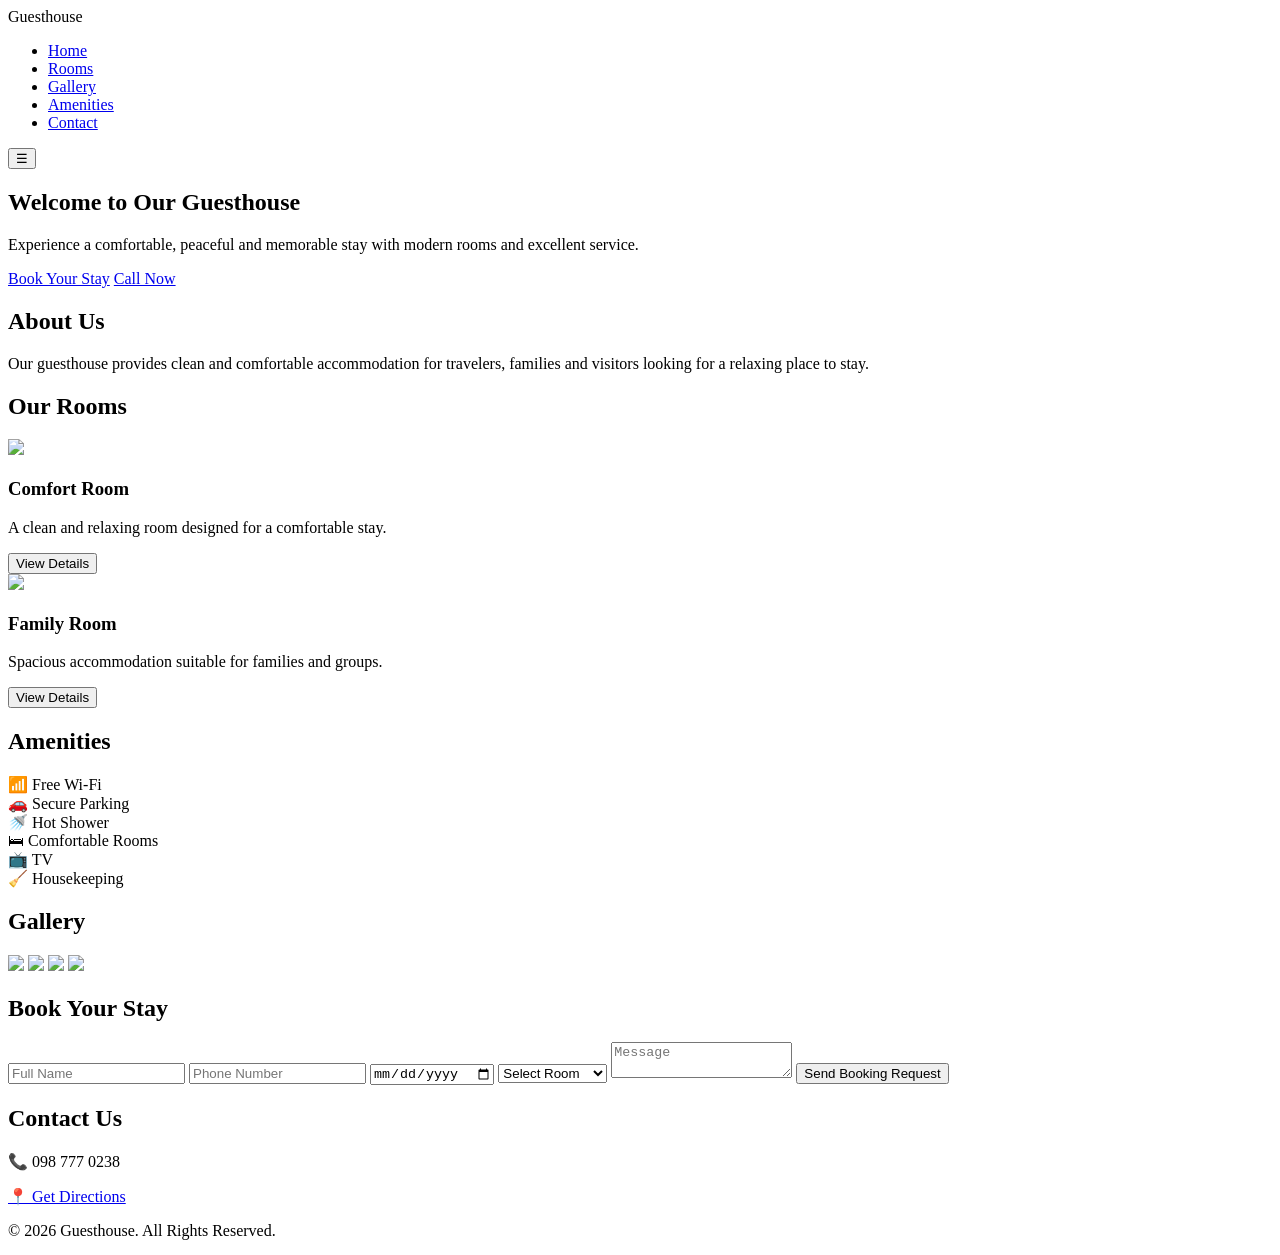
==== index.html @ 64e09731 "Create index.html" ====
<!DOCTYPE html>
<html lang="en">
<head>
    <meta charset="UTF-8">
    <meta name="viewport" content="width=device-width, initial-scale=1.0">
    <title>Guesthouse | Comfortable Stay</title>

    <link rel="stylesheet" href="style.css">

    <link href="https://fonts.googleapis.com/css2?family=Poppins:wght@300;400;500;600;700&display=swap" rel="stylesheet">
</head>

<body>

<header>
    <nav class="navbar">
        <div class="logo">
            Guesthouse
        </div>

        <ul class="nav-links">
            <li><a href="#home">Home</a></li>
            <li><a href="#rooms">Rooms</a></li>
            <li><a href="#gallery">Gallery</a></li>
            <li><a href="#amenities">Amenities</a></li>
            <li><a href="#contact">Contact</a></li>
        </ul>

        <button class="menu-btn">☰</button>
    </nav>
</header>


<section id="home" class="hero">

    <div class="hero-content">

        <h1>Welcome to Our Guesthouse</h1>

        <p>
            Experience a comfortable, peaceful and memorable stay with modern rooms and excellent service.
        </p>

        <div class="hero-buttons">
            <a href="#booking" class="btn">Book Your Stay</a>

            <a href="tel:0987770238" class="btn secondary">
                Call Now
            </a>
        </div>

    </div>

</section>



<section class="about">

<h2>About Us</h2>

<p>
Our guesthouse provides clean and comfortable accommodation for travelers,
families and visitors looking for a relaxing place to stay.
</p>

</section>



<section id="rooms">

<h2>Our Rooms</h2>

<div class="room-container">

<div class="room-card">

<img src="images/room1.jpg">

<h3>Comfort Room</h3>

<p>
A clean and relaxing room designed for a comfortable stay.
</p>

<button>View Details</button>

</div>



<div class="room-card">

<img src="images/room2.jpg">

<h3>Family Room</h3>

<p>
Spacious accommodation suitable for families and groups.
</p>

<button>View Details</button>

</div>


</div>

</section>




<section id="amenities">

<h2>Amenities</h2>

<div class="amenities-grid">

<div>📶 Free Wi-Fi</div>

<div>🚗 Secure Parking</div>

<div>🚿 Hot Shower</div>

<div>🛏 Comfortable Rooms</div>

<div>📺 TV</div>

<div>🧹 Housekeeping</div>

</div>

</section>





<section id="gallery">

<h2>Gallery</h2>

<div class="gallery">

<img src="images/gallery1.jpg">
<img src="images/gallery2.jpg">
<img src="images/gallery3.jpg">
<img src="images/gallery4.jpg">

</div>

</section>





<section id="booking">

<h2>Book Your Stay</h2>

<form id="bookingForm">

<input type="text" placeholder="Full Name" required>

<input type="tel" placeholder="Phone Number" required>

<input type="date" required>

<select>
<option>Select Room</option>
<option>Comfort Room</option>
<option>Family Room</option>
</select>

<textarea placeholder="Message"></textarea>

<button type="submit">
Send Booking Request
</button>

</form>

</section>





<section id="contact">

<h2>Contact Us</h2>

<p>
📞 098 777 0238
</p>

<a class="map-btn" 
href="https://maps.app.goo.gl/JQm8gd35nVKyfPHd8"
target="_blank">
📍 Get Directions
</a>


</section>




<footer>

<p>
© 2026 Guesthouse. All Rights Reserved.
</p>

</footer>



<script src="script.js"></script>

</body>
                  </html>
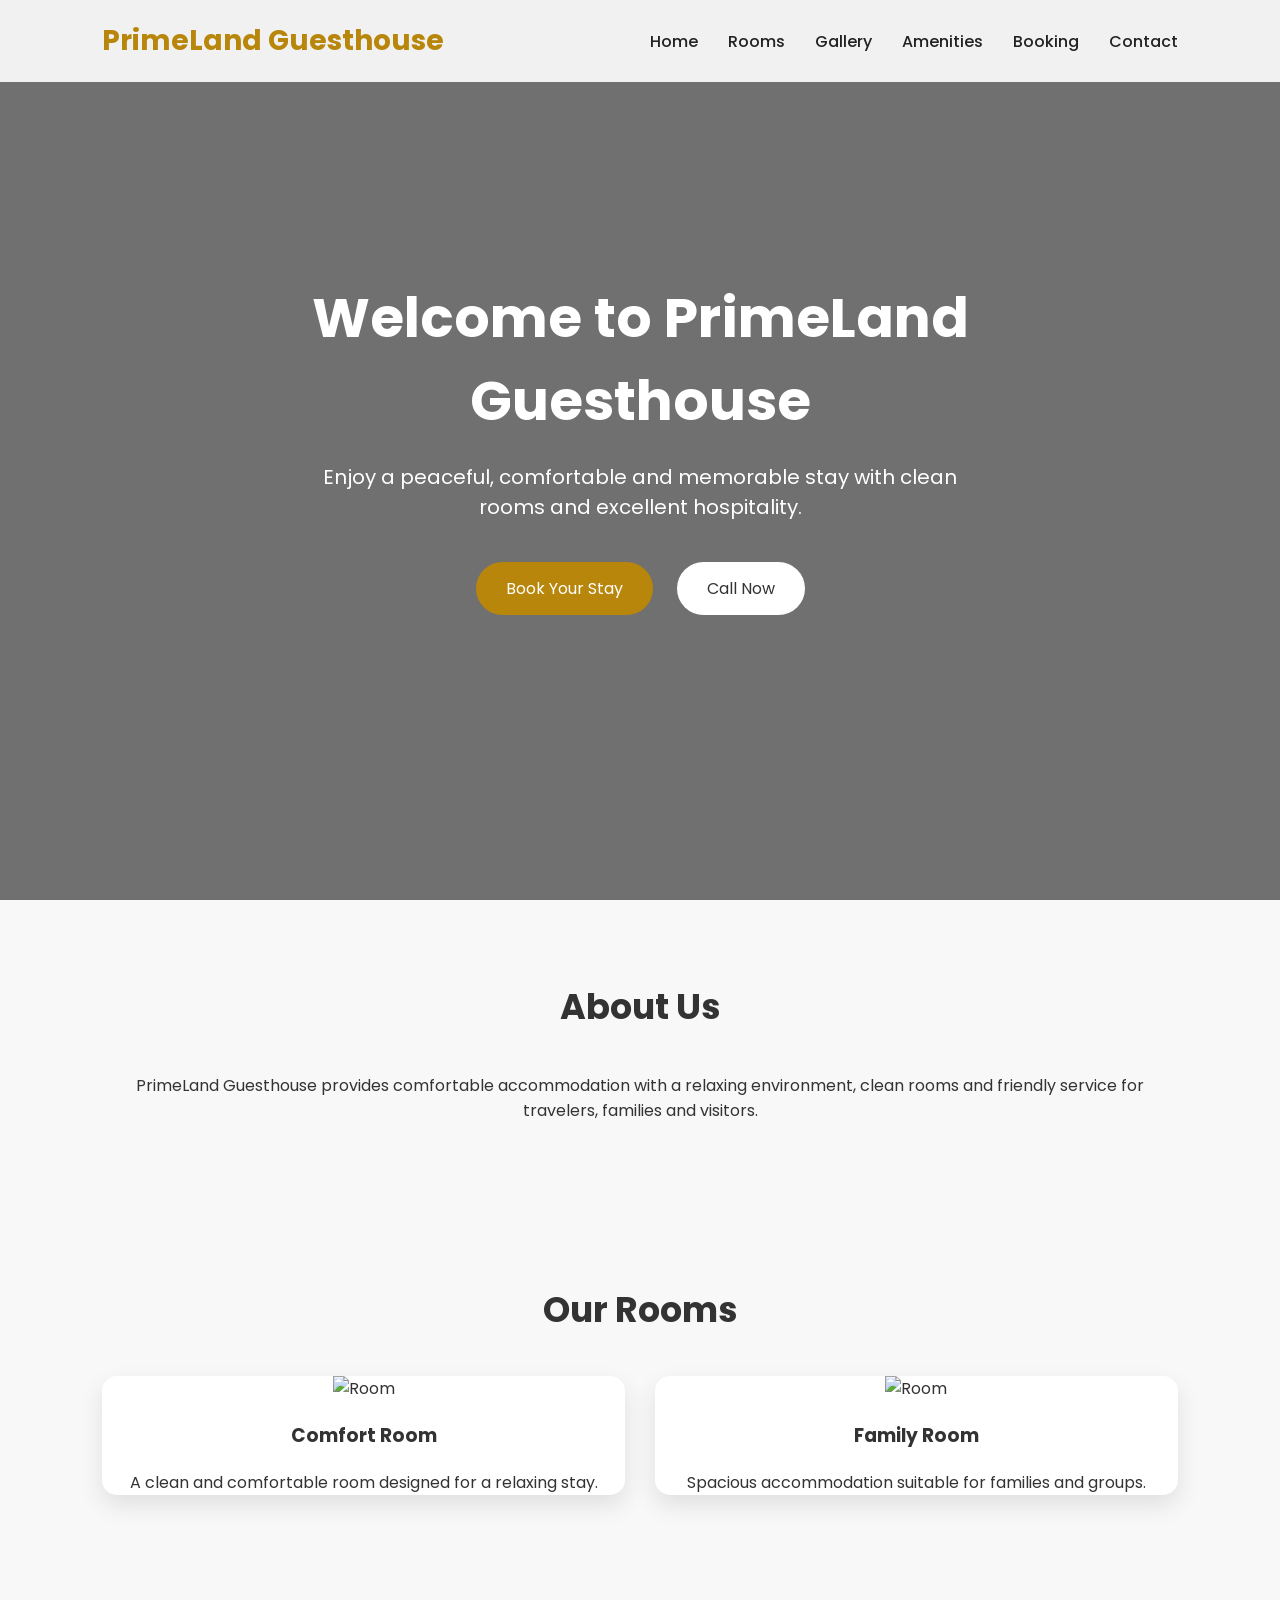
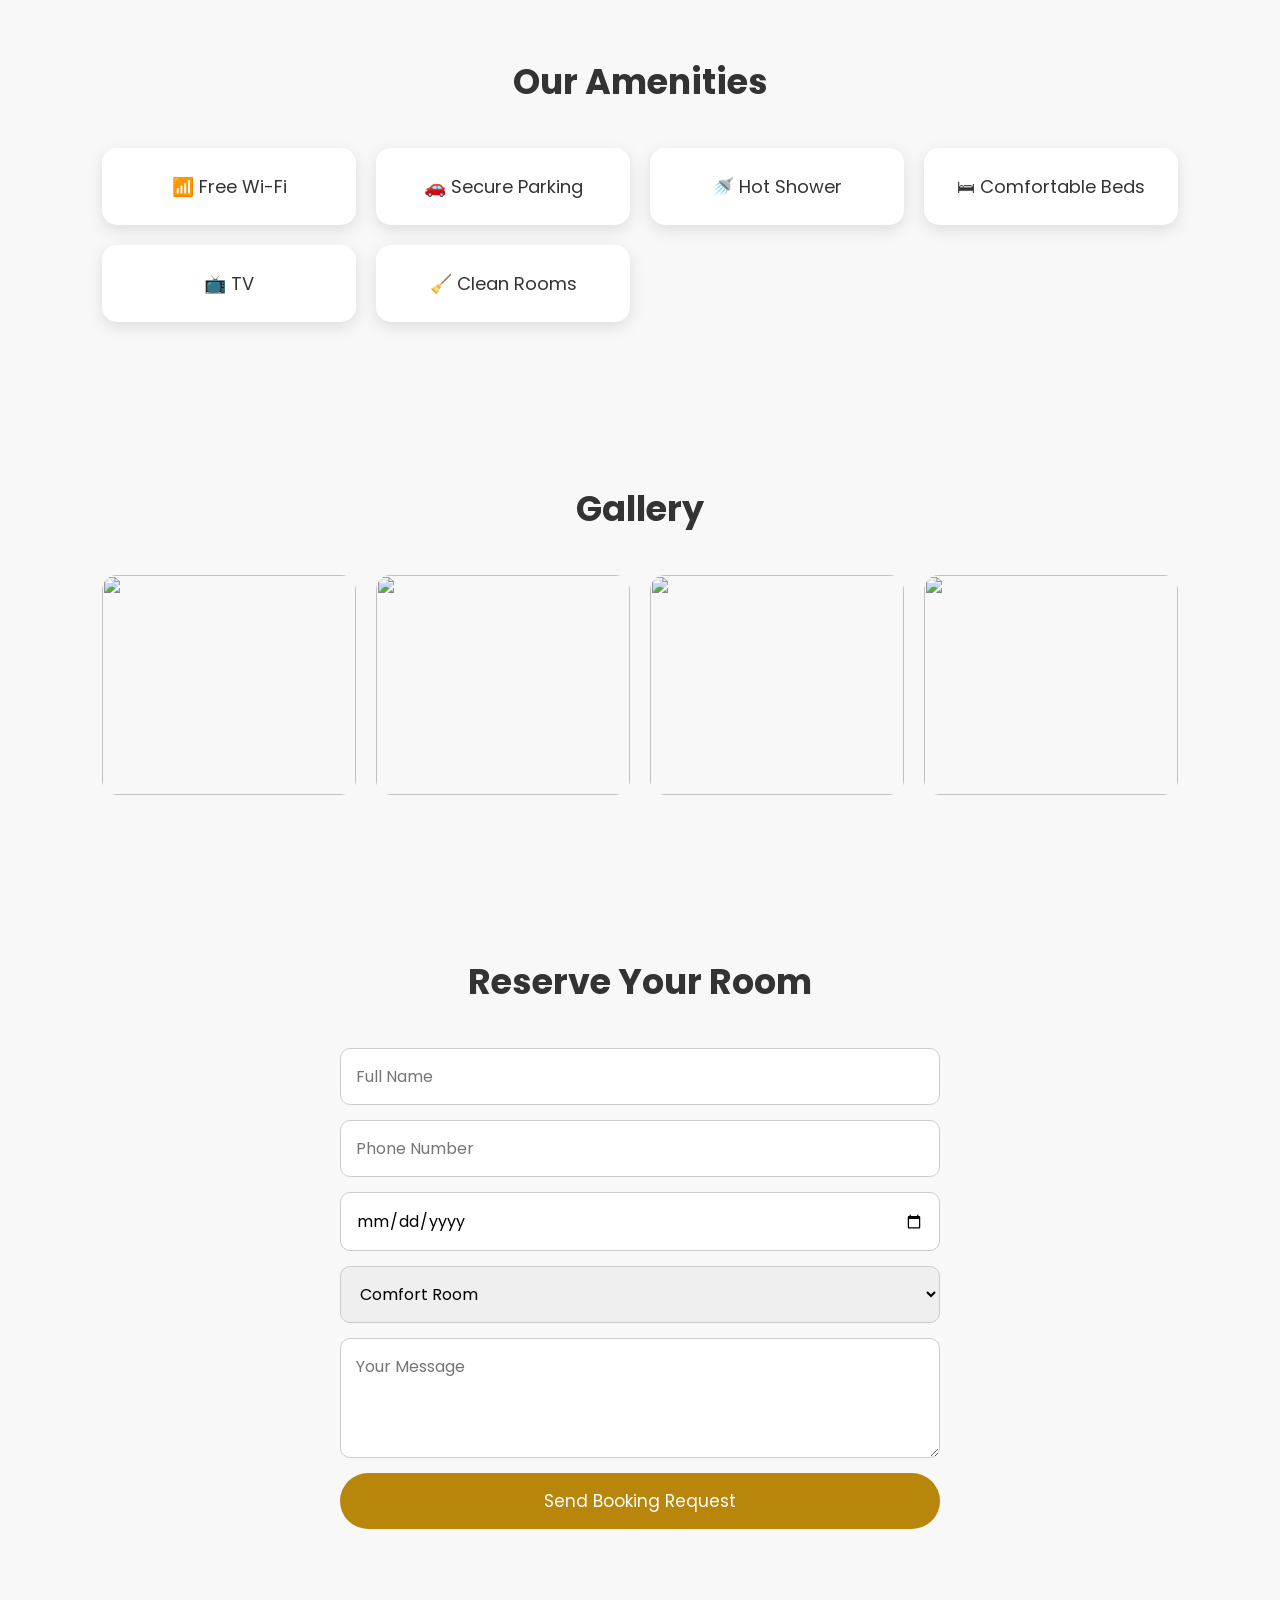
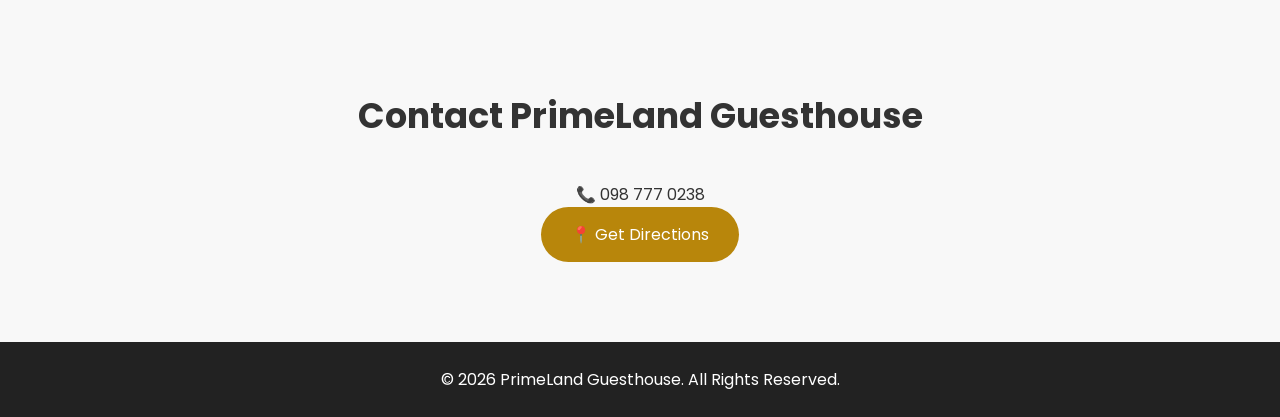
==== commit 94ee3684: "Update guesthouse branding and content in HTML" ====
--- a/index.html
+++ b/index.html
@@ -1,138 +1,232 @@
 <!DOCTYPE html>
 <html lang="en">
+
 <head>
-    <meta charset="UTF-8">
-    <meta name="viewport" content="width=device-width, initial-scale=1.0">
-    <title>Guesthouse | Comfortable Stay</title>
-
-    <link rel="stylesheet" href="style.css">
-
-    <link href="https://fonts.googleapis.com/css2?family=Poppins:wght@300;400;500;600;700&display=swap" rel="stylesheet">
+
+<meta charset="UTF-8">
+<meta name="viewport" content="width=device-width, initial-scale=1.0">
+
+<title>PrimeLand Guesthouse | Comfortable Stay</title>
+
+<link rel="stylesheet" href="style.css">
+
+<link href="https://fonts.googleapis.com/css2?family=Poppins:wght@300;400;500;600;700&display=swap" rel="stylesheet">
+
 </head>
 
+
 <body>
 
+
 <header>
-    <nav class="navbar">
-        <div class="logo">
-            Guesthouse
-        </div>
-
-        <ul class="nav-links">
-            <li><a href="#home">Home</a></li>
-            <li><a href="#rooms">Rooms</a></li>
-            <li><a href="#gallery">Gallery</a></li>
-            <li><a href="#amenities">Amenities</a></li>
-            <li><a href="#contact">Contact</a></li>
-        </ul>
-
-        <button class="menu-btn">☰</button>
-    </nav>
+
+<nav class="navbar">
+
+<div class="logo">
+PrimeLand Guesthouse
+</div>
+
+
+<ul class="nav-links">
+
+<li><a href="#home">Home</a></li>
+<li><a href="#rooms">Rooms</a></li>
+<li><a href="#gallery">Gallery</a></li>
+<li><a href="#amenities">Amenities</a></li>
+<li><a href="#booking">Booking</a></li>
+<li><a href="#contact">Contact</a></li>
+
+</ul>
+
+
+<button class="menu-btn">
+☰
+</button>
+
+
+</nav>
+
 </header>
 
 
+
+
 <section id="home" class="hero">
 
-    <div class="hero-content">
-
-        <h1>Welcome to Our Guesthouse</h1>
-
-        <p>
-            Experience a comfortable, peaceful and memorable stay with modern rooms and excellent service.
-        </p>
-
-        <div class="hero-buttons">
-            <a href="#booking" class="btn">Book Your Stay</a>
-
-            <a href="tel:0987770238" class="btn secondary">
-                Call Now
-            </a>
-        </div>
-
-    </div>
-
-</section>
+
+<div class="hero-content">
+
+
+<h1>
+Welcome to PrimeLand Guesthouse
+</h1>
+
+
+<p>
+Enjoy a peaceful, comfortable and memorable stay with clean rooms and excellent hospitality.
+</p>
+
+
+<div class="hero-buttons">
+
+<a href="#booking" class="btn">
+Book Your Stay
+</a>
+
+
+<a href="tel:0987770238" class="btn secondary">
+Call Now
+</a>
+
+
+</div>
+
+
+</div>
+
+
+</section>
+
+
 
 
 
 <section class="about">
 
-<h2>About Us</h2>
-
-<p>
-Our guesthouse provides clean and comfortable accommodation for travelers,
-families and visitors looking for a relaxing place to stay.
-</p>
-
-</section>
+
+<h2>
+About Us
+</h2>
+
+
+<p>
+PrimeLand Guesthouse provides comfortable accommodation with a relaxing environment,
+clean rooms and friendly service for travelers, families and visitors.
+</p>
+
+
+</section>
+
+
+
+
 
 
 
 <section id="rooms">
 
-<h2>Our Rooms</h2>
+
+<h2>
+Our Rooms
+</h2>
+
+
 
 <div class="room-container">
 
+
+
 <div class="room-card">
 
-<img src="images/room1.jpg">
-
-<h3>Comfort Room</h3>
-
-<p>
-A clean and relaxing room designed for a comfortable stay.
-</p>
-
-<button>View Details</button>
-
-</div>
+
+<img src="images/room1.jpg" alt="Room">
+
+
+<h3>
+Comfort Room
+</h3>
+
+
+<p>
+A clean and comfortable room designed for a relaxing stay.
+</p>
+
+
+</div>
+
+
 
 
 
 <div class="room-card">
 
-<img src="images/room2.jpg">
-
-<h3>Family Room</h3>
+
+<img src="images/room2.jpg" alt="Room">
+
+
+<h3>
+Family Room
+</h3>
+
 
 <p>
 Spacious accommodation suitable for families and groups.
 </p>
 
-<button>View Details</button>
-
-</div>
-
-
-</div>
-
-</section>
+
+</div>
+
+
+
+</div>
+
+
+</section>
+
+
+
 
 
 
 
 <section id="amenities">
 
-<h2>Amenities</h2>
+
+<h2>
+Our Amenities
+</h2>
+
+
 
 <div class="amenities-grid">
 
-<div>📶 Free Wi-Fi</div>
-
-<div>🚗 Secure Parking</div>
-
-<div>🚿 Hot Shower</div>
-
-<div>🛏 Comfortable Rooms</div>
-
-<div>📺 TV</div>
-
-<div>🧹 Housekeeping</div>
-
-</div>
-
-</section>
+
+<div>
+📶 Free Wi-Fi
+</div>
+
+
+<div>
+🚗 Secure Parking
+</div>
+
+
+<div>
+🚿 Hot Shower
+</div>
+
+
+<div>
+🛏 Comfortable Beds
+</div>
+
+
+<div>
+📺 TV
+</div>
+
+
+<div>
+🧹 Clean Rooms
+</div>
+
+
+</div>
+
+
+</section>
+
+
 
 
 
@@ -140,18 +234,30 @@
 
 <section id="gallery">
 
-<h2>Gallery</h2>
+
+<h2>
+Gallery
+</h2>
+
 
 <div class="gallery">
 
+
 <img src="images/gallery1.jpg">
+
 <img src="images/gallery2.jpg">
+
 <img src="images/gallery3.jpg">
+
 <img src="images/gallery4.jpg">
 
-</div>
-
-</section>
+
+</div>
+
+
+</section>
+
+
 
 
 
@@ -159,31 +265,56 @@
 
 <section id="booking">
 
-<h2>Book Your Stay</h2>
+
+<h2>
+Reserve Your Room
+</h2>
+
+
 
 <form id="bookingForm">
 
-<input type="text" placeholder="Full Name" required>
-
-<input type="tel" placeholder="Phone Number" required>
-
-<input type="date" required>
-
-<select>
-<option>Select Room</option>
-<option>Comfort Room</option>
-<option>Family Room</option>
+
+<input id="name" type="text" placeholder="Full Name" required>
+
+
+<input id="phone" type="tel" placeholder="Phone Number" required>
+
+
+<input id="date" type="date" required>
+
+
+
+<select id="room">
+
+<option>
+Comfort Room
+</option>
+
+<option>
+Family Room
+</option>
+
 </select>
 
-<textarea placeholder="Message"></textarea>
+
+
+<textarea id="message" placeholder="Your Message"></textarea>
+
+
 
 <button type="submit">
 Send Booking Request
 </button>
 
+
+
 </form>
 
-</section>
+
+</section>
+
+
 
 
 
@@ -191,35 +322,54 @@
 
 <section id="contact">
 
-<h2>Contact Us</h2>
+
+<h2>
+Contact PrimeLand Guesthouse
+</h2>
+
+
 
 <p>
 📞 098 777 0238
 </p>
 
-<a class="map-btn" 
+
+
+<a class="map-btn"
 href="https://maps.app.goo.gl/JQm8gd35nVKyfPHd8"
 target="_blank">
+
 📍 Get Directions
+
 </a>
 
 
-</section>
+
+</section>
+
+
+
 
 
 
 
 <footer>
 
-<p>
-© 2026 Guesthouse. All Rights Reserved.
-</p>
+
+<p>
+© 2026 PrimeLand Guesthouse. All Rights Reserved.
+</p>
+
 
 </footer>
 
 
 
-<script src="script.js"></script>
+
+
+<script type="module" src="script.js"></script>
+
 
 </body>
-                  </html>
+
+    </html>
--- a/style.css
+++ b/style.css
@@ -0,0 +1,482 @@
+*{
+    margin:0;
+    padding:0;
+    box-sizing:border-box;
+    font-family:'Poppins',sans-serif;
+}
+
+html{
+    scroll-behavior:smooth;
+}
+
+body{
+    background:#f8f8f8;
+    color:#333;
+}
+
+
+/* NAVBAR */
+
+header{
+    position:fixed;
+    width:100%;
+    top:0;
+    z-index:1000;
+}
+
+.navbar{
+    display:flex;
+    justify-content:space-between;
+    align-items:center;
+    padding:20px 8%;
+    background:rgba(255,255,255,0.9);
+    backdrop-filter:blur(10px);
+}
+
+.logo{
+    font-size:28px;
+    font-weight:700;
+    color:#b8860b;
+}
+
+
+.nav-links{
+    display:flex;
+    list-style:none;
+    gap:30px;
+}
+
+.nav-links a{
+    text-decoration:none;
+    color:#222;
+    font-weight:500;
+}
+
+
+.menu-btn{
+    display:none;
+    font-size:25px;
+    border:none;
+    background:none;
+}
+
+
+
+/* HERO */
+
+.hero{
+
+    height:100vh;
+
+    display:flex;
+    align-items:center;
+    justify-content:center;
+
+    text-align:center;
+
+    background:
+
+    linear-gradient(
+    rgba(0,0,0,.55),
+    rgba(0,0,0,.55)
+    ),
+
+    url("images/hero.jpg");
+
+    background-size:cover;
+    background-position:center;
+
+    animation:zoom 15s infinite alternate;
+
+}
+
+
+@keyframes zoom{
+
+    from{
+        background-size:100%;
+    }
+
+    to{
+        background-size:115%;
+    }
+
+}
+
+
+.hero-content{
+    color:white;
+    max-width:700px;
+}
+
+
+.hero h1{
+    font-size:55px;
+    margin-bottom:20px;
+}
+
+
+.hero p{
+    font-size:20px;
+}
+
+
+
+.hero-buttons{
+    margin-top:30px;
+}
+
+
+.btn{
+
+    display:inline-block;
+
+    padding:14px 30px;
+
+    margin:10px;
+
+    border-radius:30px;
+
+    background:#b8860b;
+
+    color:white;
+
+    text-decoration:none;
+
+    transition:.3s;
+
+}
+
+
+.btn:hover{
+
+    transform:translateY(-5px);
+
+}
+
+
+.secondary{
+
+    background:white;
+
+    color:#333;
+
+}
+
+
+
+
+
+section{
+
+    padding:80px 8%;
+
+    text-align:center;
+
+}
+
+
+section h2{
+
+    font-size:35px;
+
+    margin-bottom:40px;
+
+}
+
+
+
+
+/* ROOMS */
+
+
+.room-container{
+
+    display:grid;
+
+    grid-template-columns:repeat(auto-fit,minmax(280px,1fr));
+
+    gap:30px;
+
+}
+
+
+.room-card{
+
+    background:white;
+
+    border-radius:15px;
+
+    overflow:hidden;
+
+    box-shadow:0 10px 25px rgba(0,0,0,.1);
+
+    transition:.4s;
+
+}
+
+
+.room-card:hover{
+
+    transform:translateY(-10px);
+
+}
+
+
+.room-card img{
+
+    width:100%;
+
+    height:220px;
+
+    object-fit:cover;
+
+}
+
+
+.room-card h3{
+
+    margin:20px;
+
+}
+
+
+.room-card p{
+
+    padding:0 20px;
+
+}
+
+
+.room-card button{
+
+    margin:20px;
+
+    padding:10px 25px;
+
+    border:none;
+
+    background:#b8860b;
+
+    color:white;
+
+    border-radius:20px;
+
+}
+
+
+
+
+/* AMENITIES */
+
+
+.amenities-grid{
+
+    display:grid;
+
+    grid-template-columns:repeat(auto-fit,minmax(200px,1fr));
+
+    gap:20px;
+
+}
+
+
+.amenities-grid div{
+
+    background:white;
+
+    padding:25px;
+
+    border-radius:15px;
+
+    box-shadow:0 5px 15px #ddd;
+
+    font-size:18px;
+
+}
+
+
+
+
+/* GALLERY */
+
+
+.gallery{
+
+    display:grid;
+
+    grid-template-columns:repeat(auto-fit,minmax(220px,1fr));
+
+    gap:20px;
+
+}
+
+
+.gallery img{
+
+    width:100%;
+
+    height:220px;
+
+    object-fit:cover;
+
+    border-radius:15px;
+
+    transition:.3s;
+
+}
+
+
+.gallery img:hover{
+
+    transform:scale(1.05);
+
+}
+
+
+
+
+
+/* BOOKING */
+
+
+form{
+
+    max-width:600px;
+
+    margin:auto;
+
+    display:flex;
+
+    flex-direction:column;
+
+    gap:15px;
+
+}
+
+
+input,select,textarea{
+
+    padding:15px;
+
+    border-radius:10px;
+
+    border:1px solid #ccc;
+
+    font-size:16px;
+
+}
+
+
+textarea{
+
+    height:120px;
+
+}
+
+
+form button{
+
+    padding:15px;
+
+    border:none;
+
+    background:#b8860b;
+
+    color:white;
+
+    border-radius:30px;
+
+    font-size:17px;
+
+}
+
+
+
+
+
+.map-btn{
+
+    display:inline-block;
+
+    padding:15px 30px;
+
+    background:#b8860b;
+
+    color:white;
+
+    border-radius:30px;
+
+    text-decoration:none;
+
+}
+
+
+
+
+footer{
+
+    background:#222;
+
+    color:white;
+
+    text-align:center;
+
+    padding:25px;
+
+}
+
+
+
+
+/* MOBILE */
+
+
+@media(max-width:768px){
+
+
+.nav-links{
+
+    position:absolute;
+
+    top:75px;
+
+    right:-100%;
+
+    background:white;
+
+    width:250px;
+
+    height:100vh;
+
+    flex-direction:column;
+
+    padding:40px;
+
+    transition:.4s;
+
+}
+
+
+.nav-links.active{
+
+    right:0;
+
+}
+
+
+.menu-btn{
+
+    display:block;
+
+}
+
+
+.hero h1{
+
+    font-size:35px;
+
+}
+
+
+      }
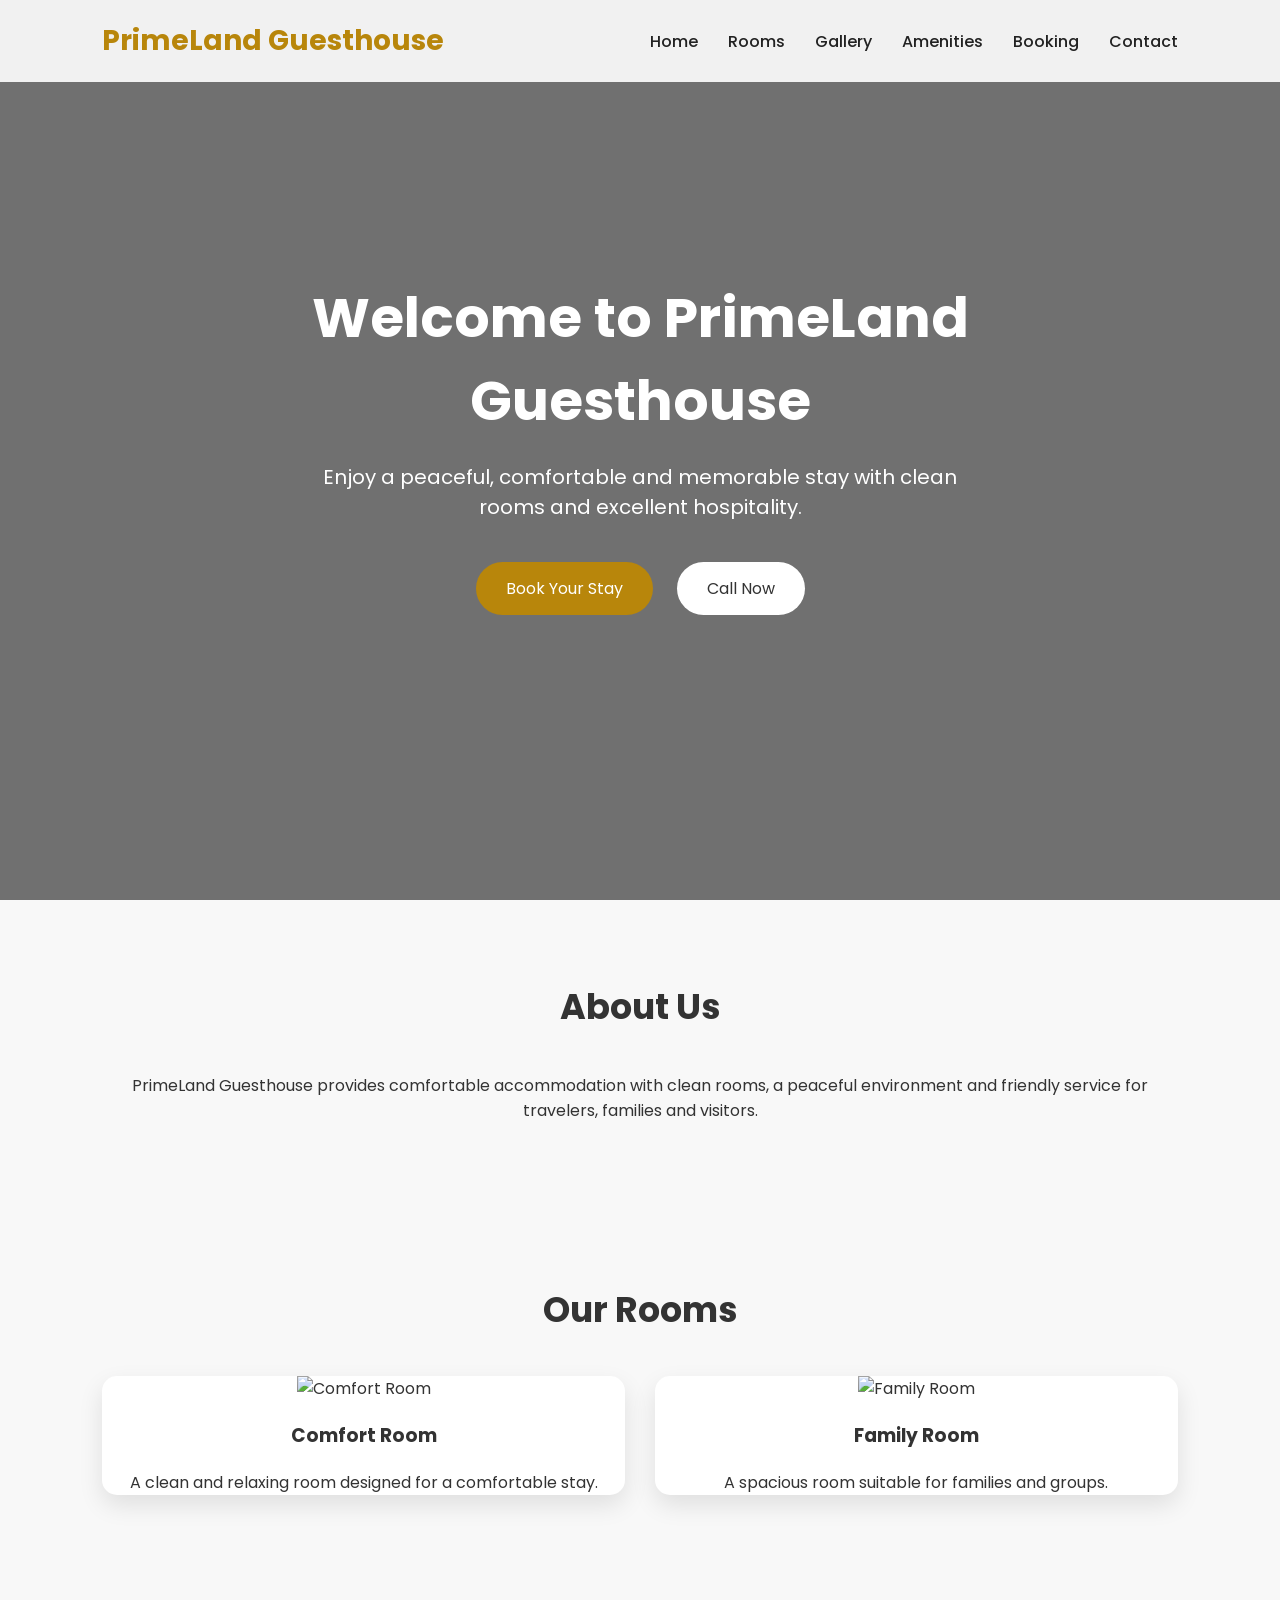
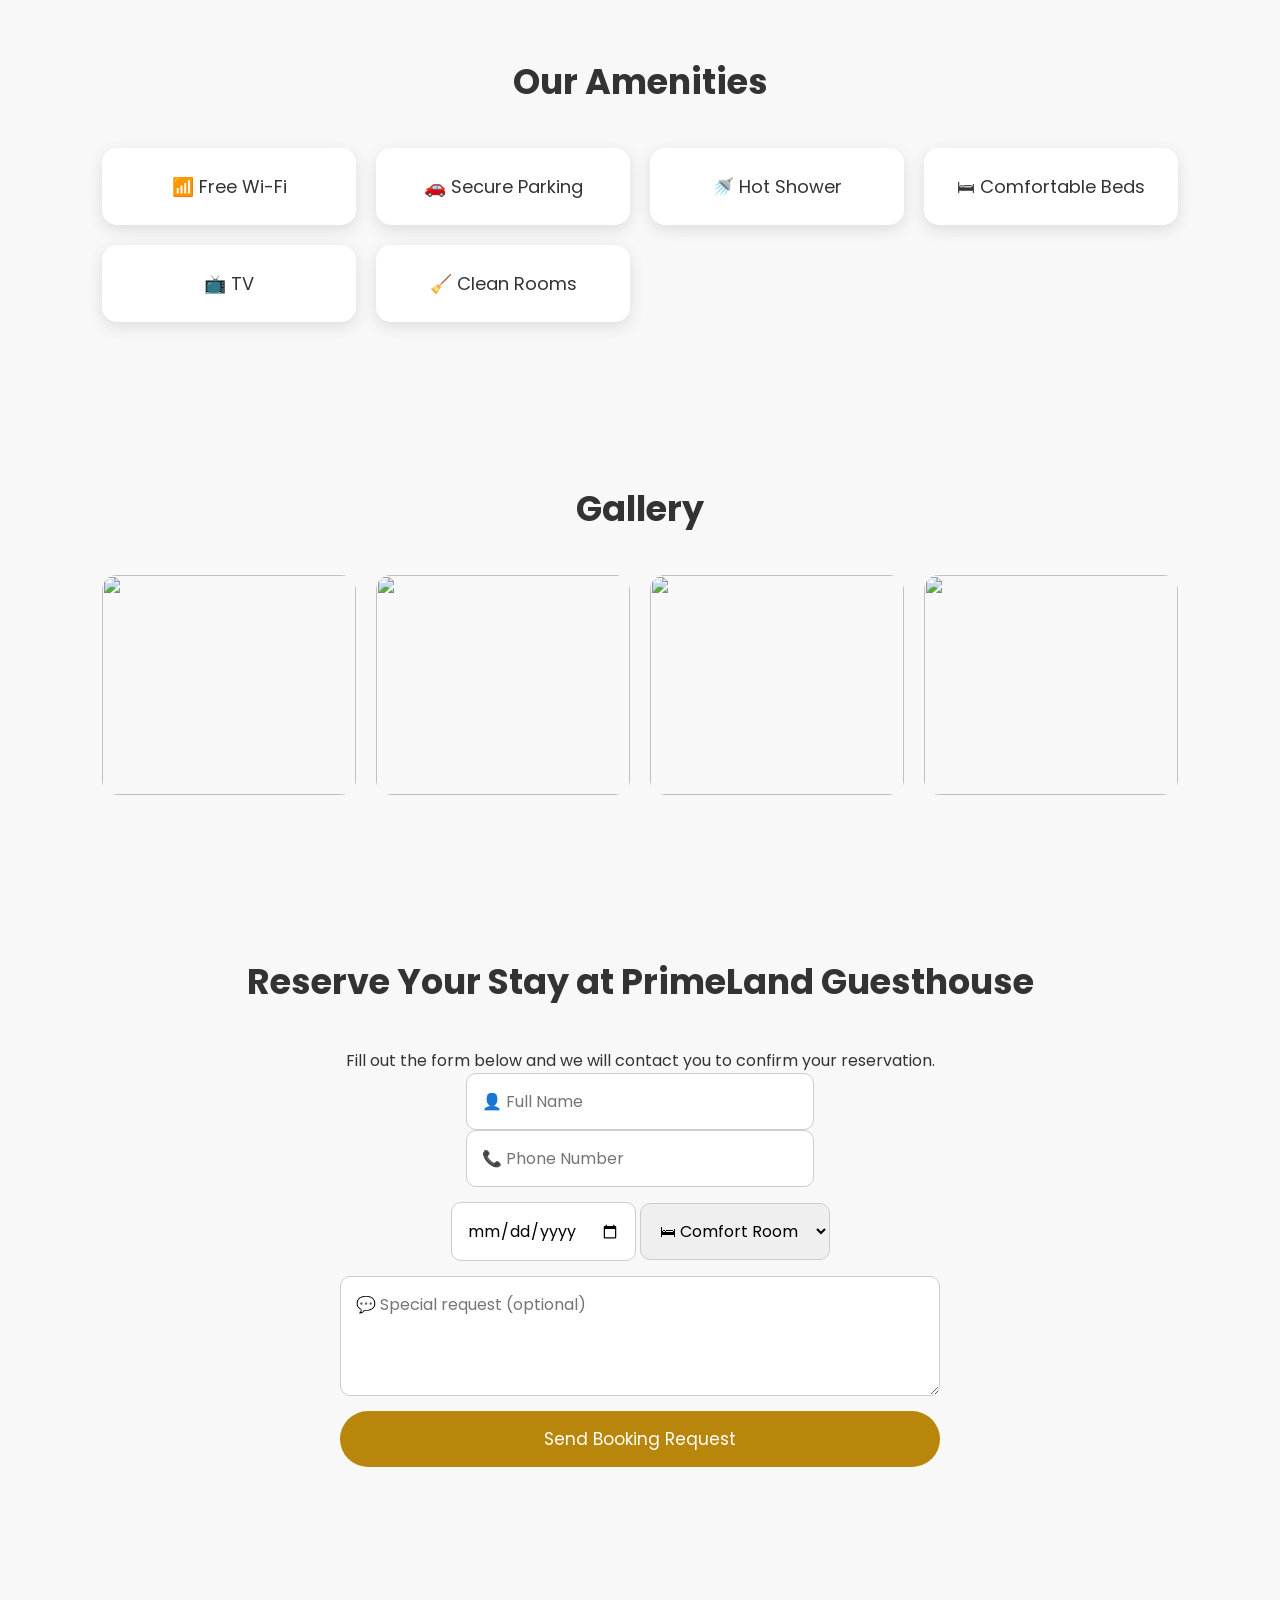
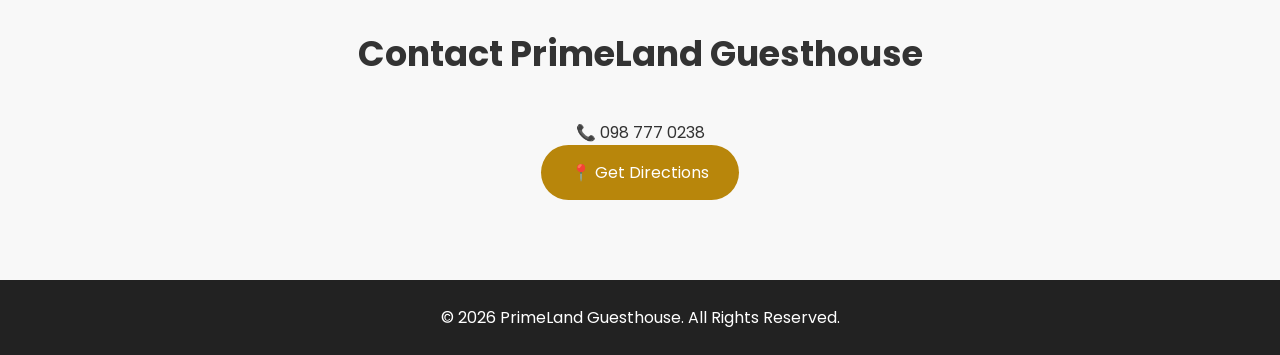
==== commit 5d84856e: "Update index.html" ====
--- a/index.html
+++ b/index.html
@@ -51,6 +51,7 @@
 
 
 
+
 <section id="home" class="hero">
 
 
@@ -91,6 +92,7 @@
 
 
 
+
 <section class="about">
 
 
@@ -100,8 +102,8 @@
 
 
 <p>
-PrimeLand Guesthouse provides comfortable accommodation with a relaxing environment,
-clean rooms and friendly service for travelers, families and visitors.
+PrimeLand Guesthouse provides comfortable accommodation with clean rooms,
+a peaceful environment and friendly service for travelers, families and visitors.
 </p>
 
 
@@ -125,11 +127,10 @@
 <div class="room-container">
 
 
-
 <div class="room-card">
 
 
-<img src="images/room1.jpg" alt="Room">
+<img src="images/room1.jpg" alt="Comfort Room">
 
 
 <h3>
@@ -138,7 +139,7 @@
 
 
 <p>
-A clean and comfortable room designed for a relaxing stay.
+A clean and relaxing room designed for a comfortable stay.
 </p>
 
 
@@ -151,7 +152,7 @@
 <div class="room-card">
 
 
-<img src="images/room2.jpg" alt="Room">
+<img src="images/room2.jpg" alt="Family Room">
 
 
 <h3>
@@ -160,12 +161,11 @@
 
 
 <p>
-Spacious accommodation suitable for families and groups.
-</p>
-
-
-</div>
-
+A spacious room suitable for families and groups.
+</p>
+
+
+</div>
 
 
 </div>
@@ -191,34 +191,17 @@
 <div class="amenities-grid">
 
 
-<div>
-📶 Free Wi-Fi
-</div>
-
-
-<div>
-🚗 Secure Parking
-</div>
-
-
-<div>
-🚿 Hot Shower
-</div>
-
-
-<div>
-🛏 Comfortable Beds
-</div>
-
-
-<div>
-📺 TV
-</div>
-
-
-<div>
-🧹 Clean Rooms
-</div>
+<div>📶 Free Wi-Fi</div>
+
+<div>🚗 Secure Parking</div>
+
+<div>🚿 Hot Shower</div>
+
+<div>🛏 Comfortable Beds</div>
+
+<div>📺 TV</div>
+
+<div>🧹 Clean Rooms</div>
 
 
 </div>
@@ -263,22 +246,41 @@
 
 
 
-<section id="booking">
-
-
-<h2>
-Reserve Your Room
-</h2>
+
+<section id="booking" class="booking-section">
+
+
+<div class="booking-box">
+
+
+<h2>
+Reserve Your Stay at PrimeLand Guesthouse
+</h2>
+
+
+<p>
+Fill out the form below and we will contact you to confirm your reservation.
+</p>
 
 
 
 <form id="bookingForm">
 
 
-<input id="name" type="text" placeholder="Full Name" required>
-
-
-<input id="phone" type="tel" placeholder="Phone Number" required>
+<div class="input-group">
+
+
+<input id="name" type="text" placeholder="👤 Full Name" required>
+
+
+<input id="phone" type="tel" placeholder="📞 Phone Number" required>
+
+
+</div>
+
+
+
+<div class="input-group">
 
 
 <input id="date" type="date" required>
@@ -287,24 +289,32 @@
 
 <select id="room">
 
+
 <option>
-Comfort Room
+🛏 Comfort Room
 </option>
 
+
 <option>
-Family Room
+👨‍👩‍👧 Family Room
 </option>
 
+
 </select>
 
 
-
-<textarea id="message" placeholder="Your Message"></textarea>
-
-
-
-<button type="submit">
+</div>
+
+
+
+<textarea id="message" placeholder="💬 Special request (optional)"></textarea>
+
+
+
+<button class="booking-btn" type="submit">
+
 Send Booking Request
+
 </button>
 
 
@@ -312,7 +322,11 @@
 </form>
 
 
-</section>
+</div>
+
+
+</section>
+
 
 
 
@@ -328,11 +342,9 @@
 </h2>
 
 
-
 <p>
 📞 098 777 0238
 </p>
-
 
 
 <a class="map-btn"
@@ -344,7 +356,6 @@
 </a>
 
 
-
 </section>
 
 
@@ -367,6 +378,7 @@
 
 
 
+
 <script type="module" src="script.js"></script>
 
 
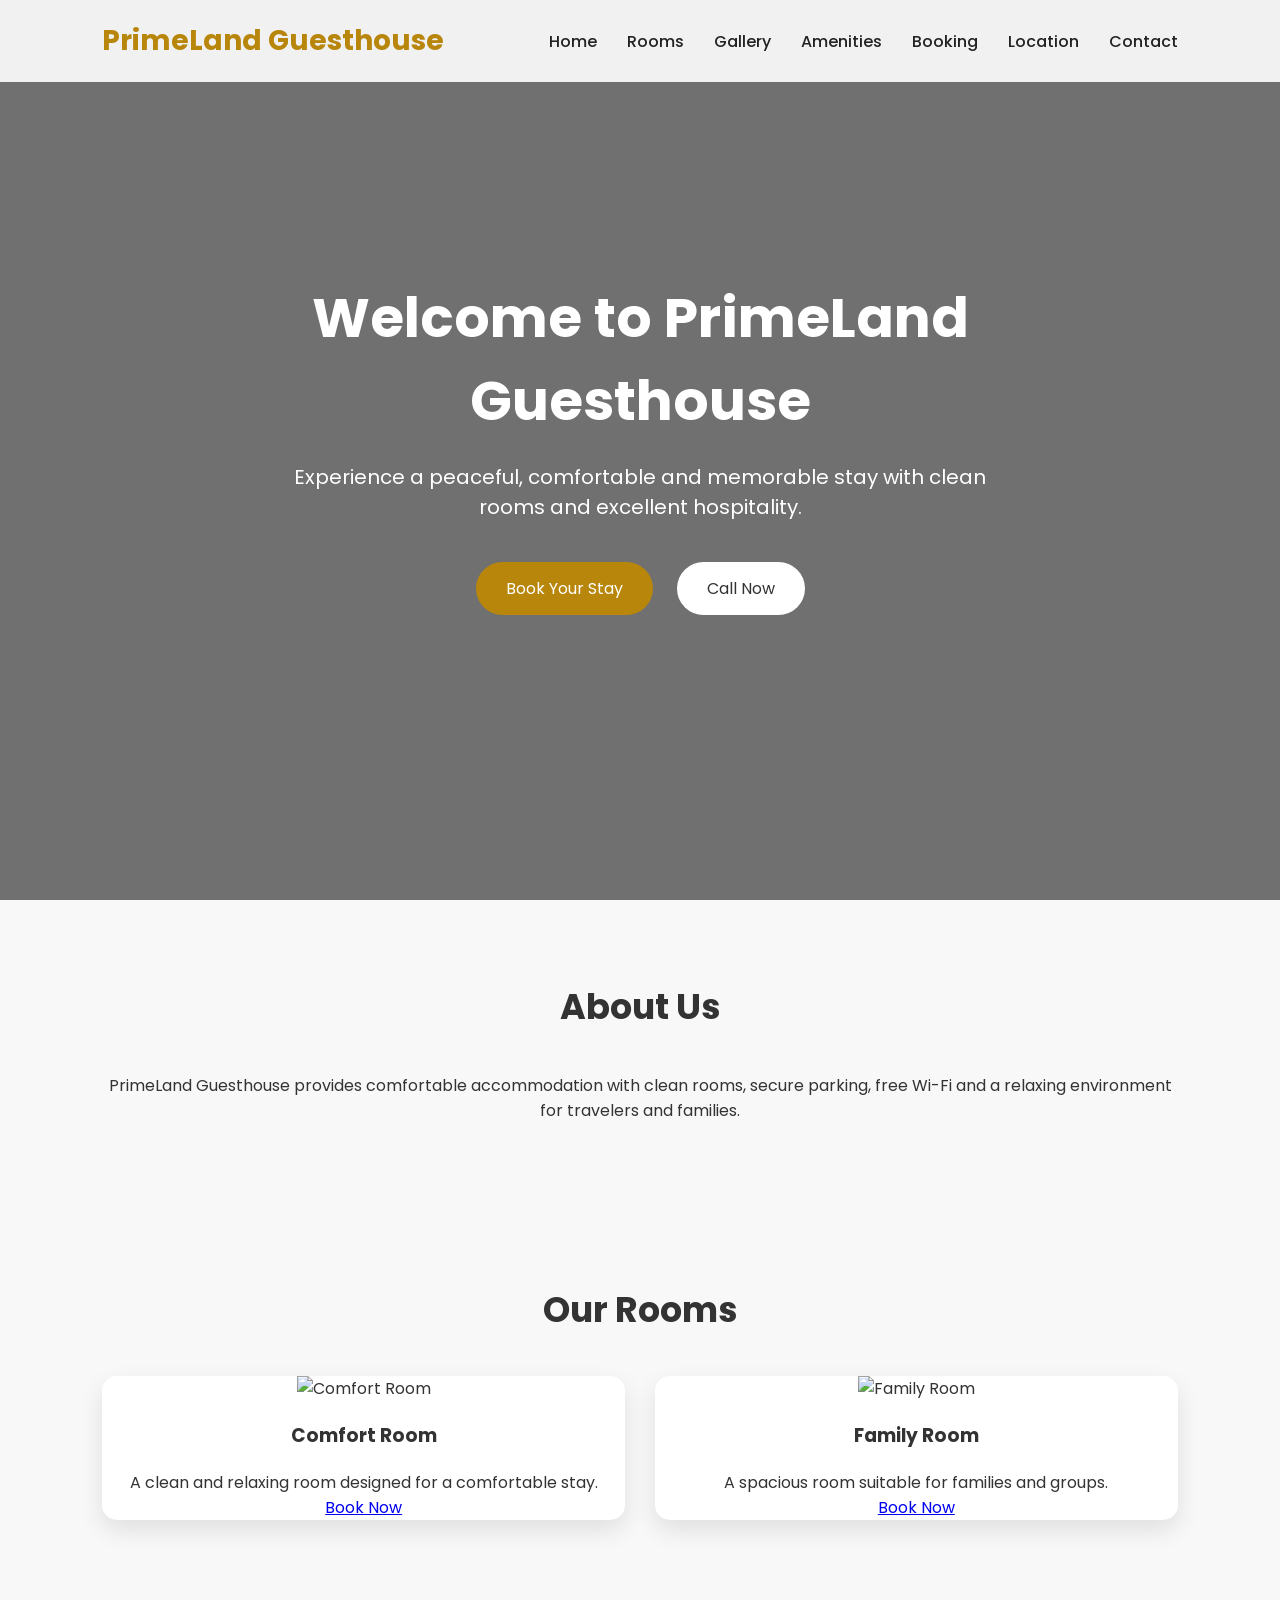
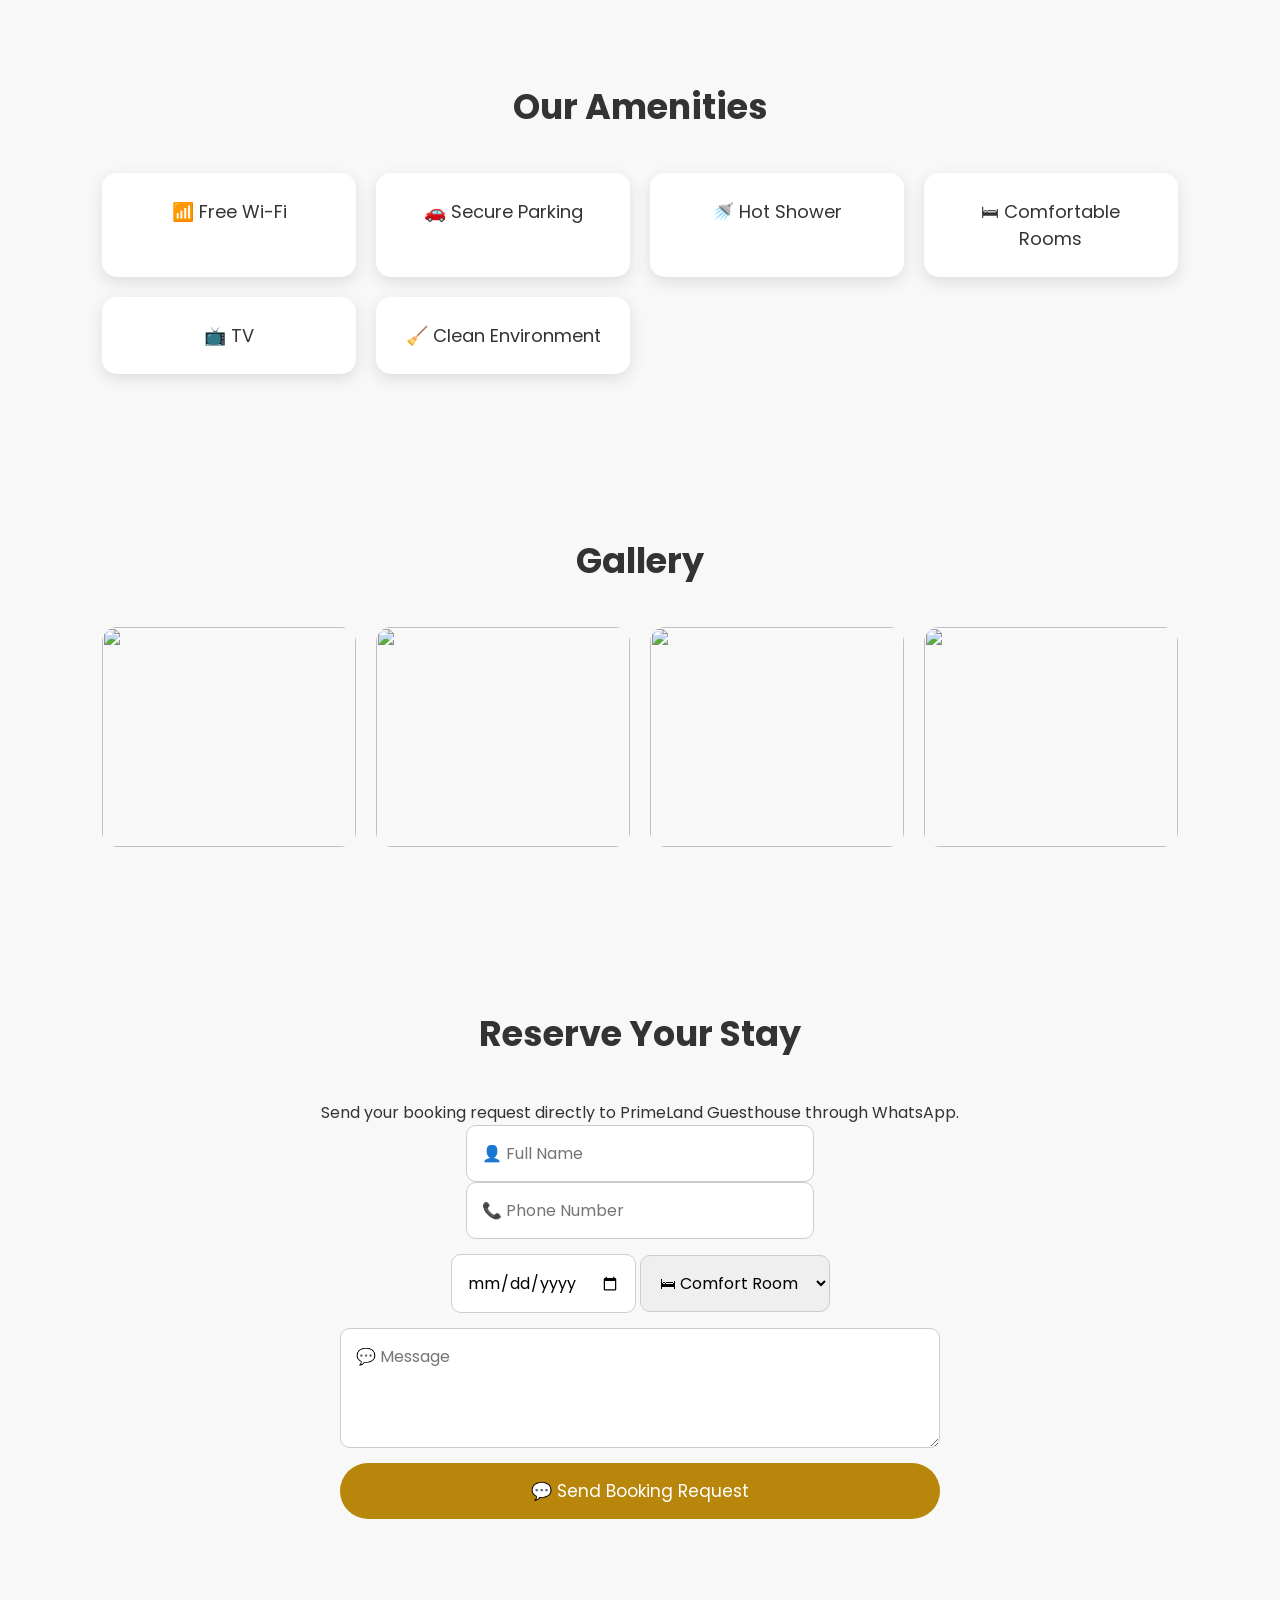
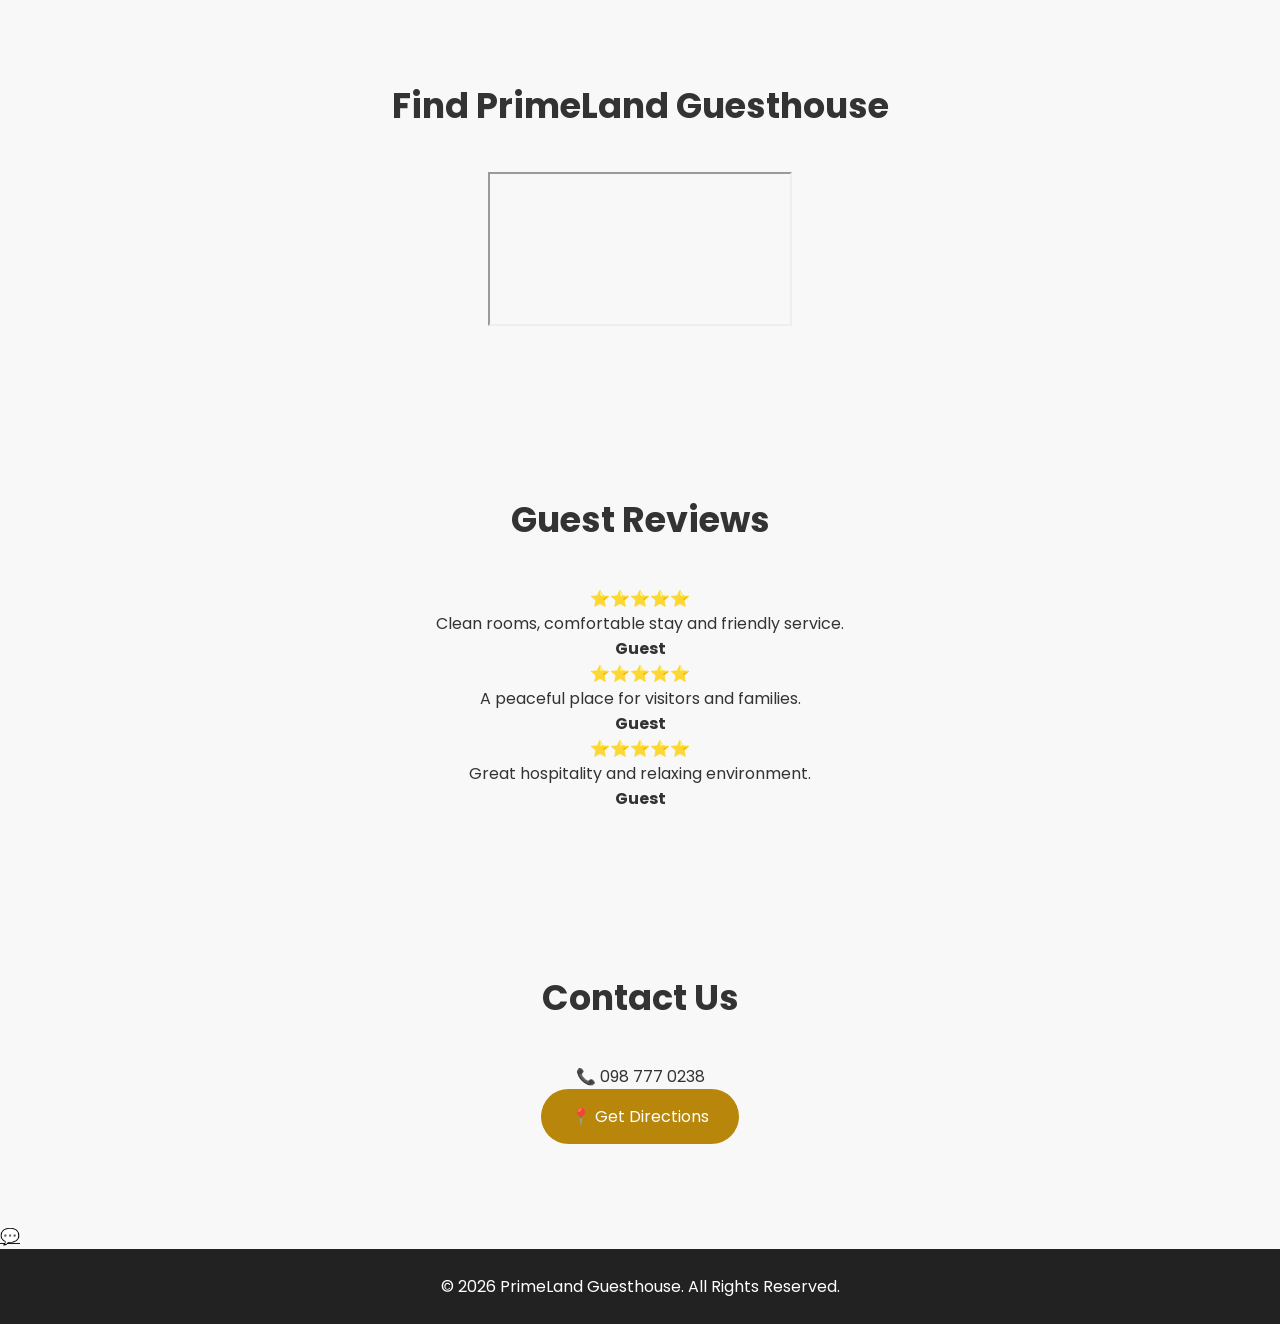
==== commit e29ee56c: "Update index.html" ====
--- a/index.html
+++ b/index.html
@@ -7,6 +7,8 @@
 <meta name="viewport" content="width=device-width, initial-scale=1.0">
 
 <title>PrimeLand Guesthouse | Comfortable Stay</title>
+
+<meta name="description" content="PrimeLand Guesthouse offers comfortable rooms, peaceful accommodation and friendly service.">
 
 <link rel="stylesheet" href="style.css">
 
@@ -34,6 +36,7 @@
 <li><a href="#gallery">Gallery</a></li>
 <li><a href="#amenities">Amenities</a></li>
 <li><a href="#booking">Booking</a></li>
+<li><a href="#location">Location</a></li>
 <li><a href="#contact">Contact</a></li>
 
 </ul>
@@ -54,9 +57,7 @@
 
 <section id="home" class="hero">
 
-
 <div class="hero-content">
-
 
 <h1>
 Welcome to PrimeLand Guesthouse
@@ -64,7 +65,7 @@
 
 
 <p>
-Enjoy a peaceful, comfortable and memorable stay with clean rooms and excellent hospitality.
+Experience a peaceful, comfortable and memorable stay with clean rooms and excellent hospitality.
 </p>
 
 
@@ -85,7 +86,6 @@
 
 </div>
 
-
 </section>
 
 
@@ -95,7 +95,6 @@
 
 <section class="about">
 
-
 <h2>
 About Us
 </h2>
@@ -103,12 +102,11 @@
 
 <p>
 PrimeLand Guesthouse provides comfortable accommodation with clean rooms,
-a peaceful environment and friendly service for travelers, families and visitors.
-</p>
-
-
-</section>
-
+secure parking, free Wi-Fi and a relaxing environment for travelers and families.
+</p>
+
+
+</section>
 
 
 
@@ -117,53 +115,49 @@
 
 <section id="rooms">
 
-
 <h2>
 Our Rooms
 </h2>
 
 
-
 <div class="room-container">
 
 
 <div class="room-card">
 
-
 <img src="images/room1.jpg" alt="Comfort Room">
-
 
 <h3>
 Comfort Room
 </h3>
 
-
 <p>
 A clean and relaxing room designed for a comfortable stay.
 </p>
 
-
-</div>
-
-
+<a href="#booking" class="room-btn">
+Book Now
+</a>
+
+</div>
 
 
 
 <div class="room-card">
 
-
 <img src="images/room2.jpg" alt="Family Room">
-
 
 <h3>
 Family Room
 </h3>
 
-
 <p>
 A spacious room suitable for families and groups.
 </p>
 
+<a href="#booking" class="room-btn">
+Book Now
+</a>
 
 </div>
 
@@ -181,31 +175,27 @@
 
 <section id="amenities">
 
-
 <h2>
 Our Amenities
 </h2>
 
 
-
 <div class="amenities-grid">
 
-
 <div>📶 Free Wi-Fi</div>
 
 <div>🚗 Secure Parking</div>
 
 <div>🚿 Hot Shower</div>
 
-<div>🛏 Comfortable Beds</div>
+<div>🛏 Comfortable Rooms</div>
 
 <div>📺 TV</div>
 
-<div>🧹 Clean Rooms</div>
-
-
-</div>
-
+<div>🧹 Clean Environment</div>
+
+
+</div>
 
 </section>
 
@@ -217,7 +207,6 @@
 
 <section id="gallery">
 
-
 <h2>
 Gallery
 </h2>
@@ -225,7 +214,6 @@
 
 <div class="gallery">
 
-
 <img src="images/gallery1.jpg">
 
 <img src="images/gallery2.jpg">
@@ -234,12 +222,10 @@
 
 <img src="images/gallery4.jpg">
 
-
-</div>
-
-
-</section>
-
+</div>
+
+
+</section>
 
 
 
@@ -254,12 +240,12 @@
 
 
 <h2>
-Reserve Your Stay at PrimeLand Guesthouse
-</h2>
-
-
-<p>
-Fill out the form below and we will contact you to confirm your reservation.
+Reserve Your Stay
+</h2>
+
+
+<p>
+Send your booking request directly to PrimeLand Guesthouse through WhatsApp.
 </p>
 
 
@@ -269,32 +255,24 @@
 
 <div class="input-group">
 
-
 <input id="name" type="text" placeholder="👤 Full Name" required>
 
-
 <input id="phone" type="tel" placeholder="📞 Phone Number" required>
 
-
-</div>
-
+</div>
 
 
 <div class="input-group">
 
-
 <input id="date" type="date" required>
 
 
-
 <select id="room">
-
 
 <option>
 🛏 Comfort Room
 </option>
 
-
 <option>
 👨‍👩‍👧 Family Room
 </option>
@@ -302,18 +280,17 @@
 
 </select>
 
-
-</div>
-
-
-
-<textarea id="message" placeholder="💬 Special request (optional)"></textarea>
+</div>
+
+
+
+<textarea id="message" placeholder="💬 Message"></textarea>
 
 
 
 <button class="booking-btn" type="submit">
 
-Send Booking Request
+💬 Send Booking Request
 
 </button>
 
@@ -334,11 +311,106 @@
 
 
 
+<section id="location">
+
+<h2>
+Find PrimeLand Guesthouse
+</h2>
+
+
+<div class="map-container">
+
+<iframe
+
+src="https://maps.google.com/maps?q=PrimeLand%20Guesthouse&output=embed"
+
+loading="lazy">
+
+</iframe>
+
+</div>
+
+
+</section>
+
+
+
+
+
+
+
+<section id="reviews">
+
+<h2>
+Guest Reviews
+</h2>
+
+
+<div class="review-container">
+
+
+<div class="review-card">
+
+⭐️⭐️⭐️⭐️⭐️
+
+<p>
+Clean rooms, comfortable stay and friendly service.
+</p>
+
+<h4>
+Guest
+</h4>
+
+</div>
+
+
+
+<div class="review-card">
+
+⭐️⭐️⭐️⭐️⭐️
+
+<p>
+A peaceful place for visitors and families.
+</p>
+
+<h4>
+Guest
+</h4>
+
+</div>
+
+
+
+<div class="review-card">
+
+⭐️⭐️⭐️⭐️⭐️
+
+<p>
+Great hospitality and relaxing environment.
+</p>
+
+<h4>
+Guest
+</h4>
+
+</div>
+
+
+</div>
+
+</section>
+
+
+
+
+
+
+
 <section id="contact">
 
 
 <h2>
-Contact PrimeLand Guesthouse
+Contact Us
 </h2>
 
 
@@ -364,24 +436,34 @@
 
 
 
+<a href="https://wa.me/251987770238"
+class="whatsapp-float"
+target="_blank">
+
+💬
+
+</a>
+
+
+
+
+
+
+
 <footer>
 
-
 <p>
 © 2026 PrimeLand Guesthouse. All Rights Reserved.
 </p>
 
-
 </footer>
 
 
 
 
-
-
-<script type="module" src="script.js"></script>
+<script src="script.js"></script>
 
 
 </body>
 
-    </html>
+  </html>
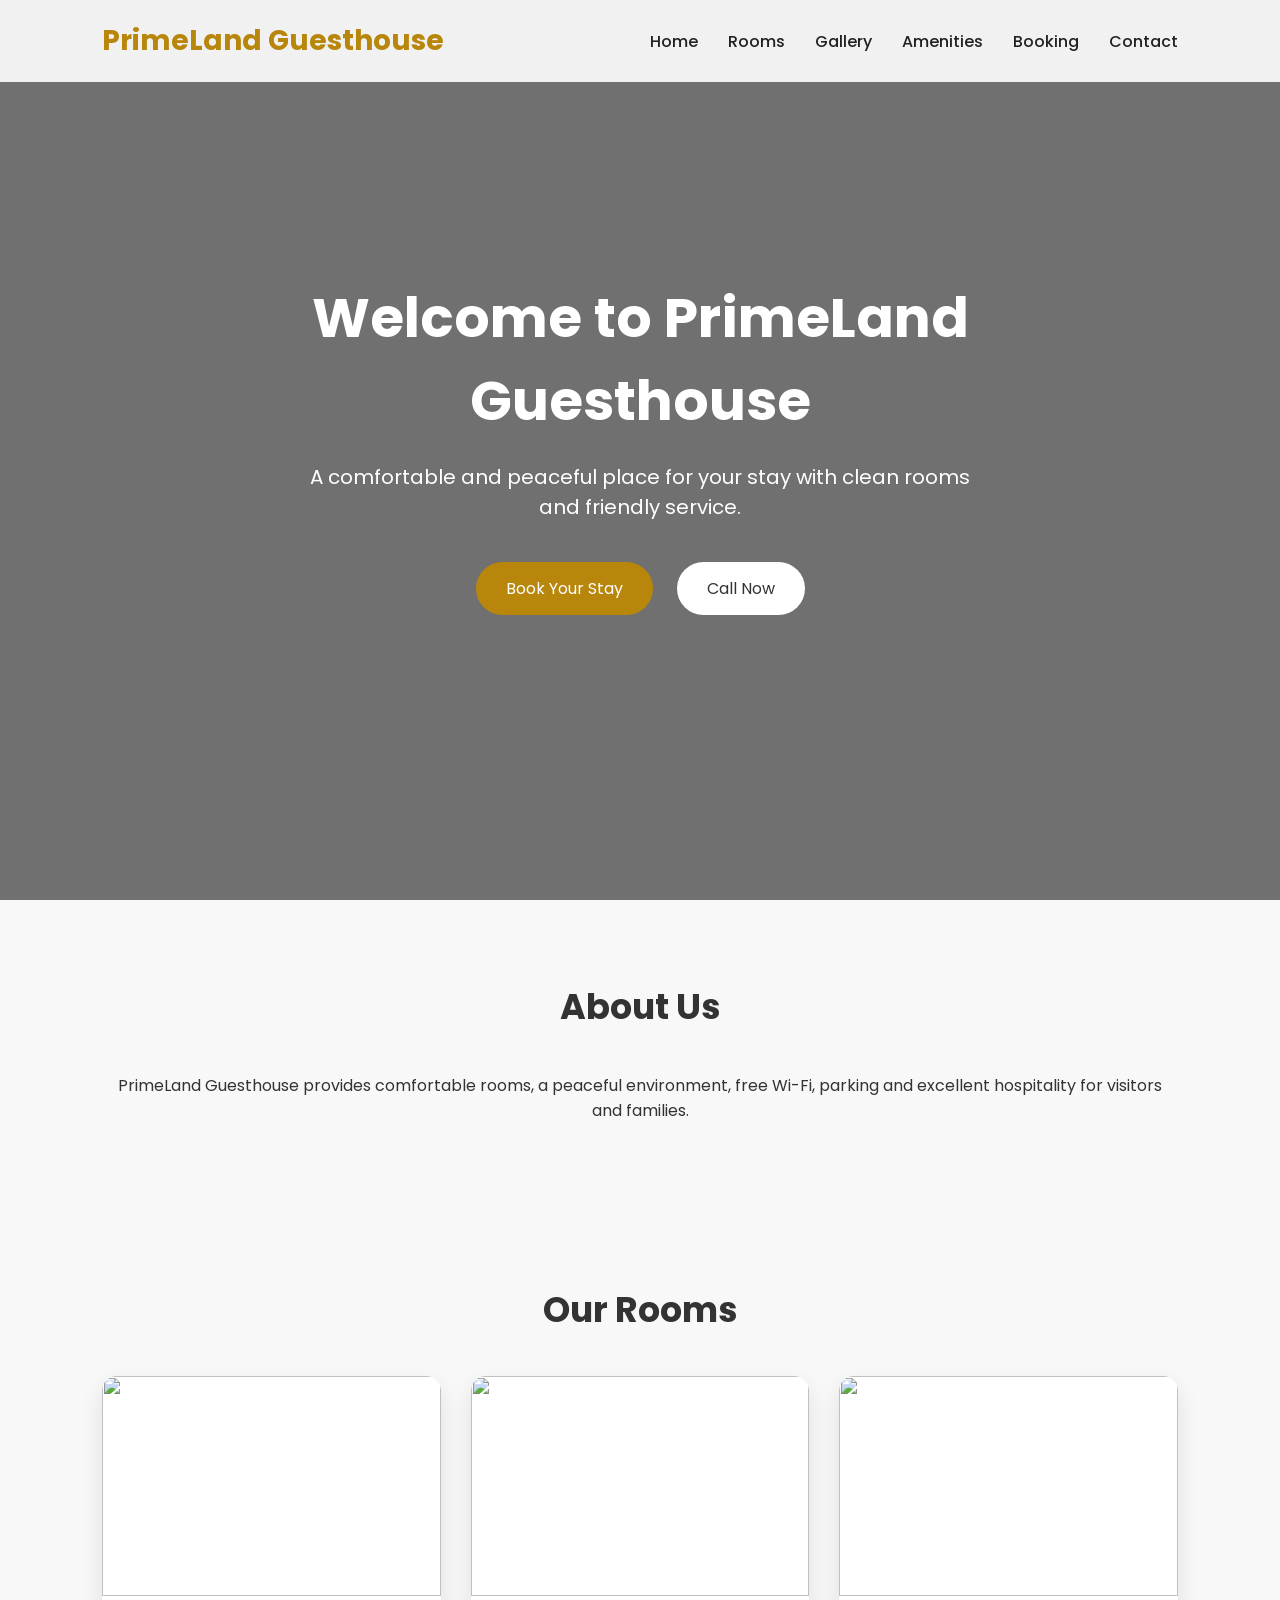
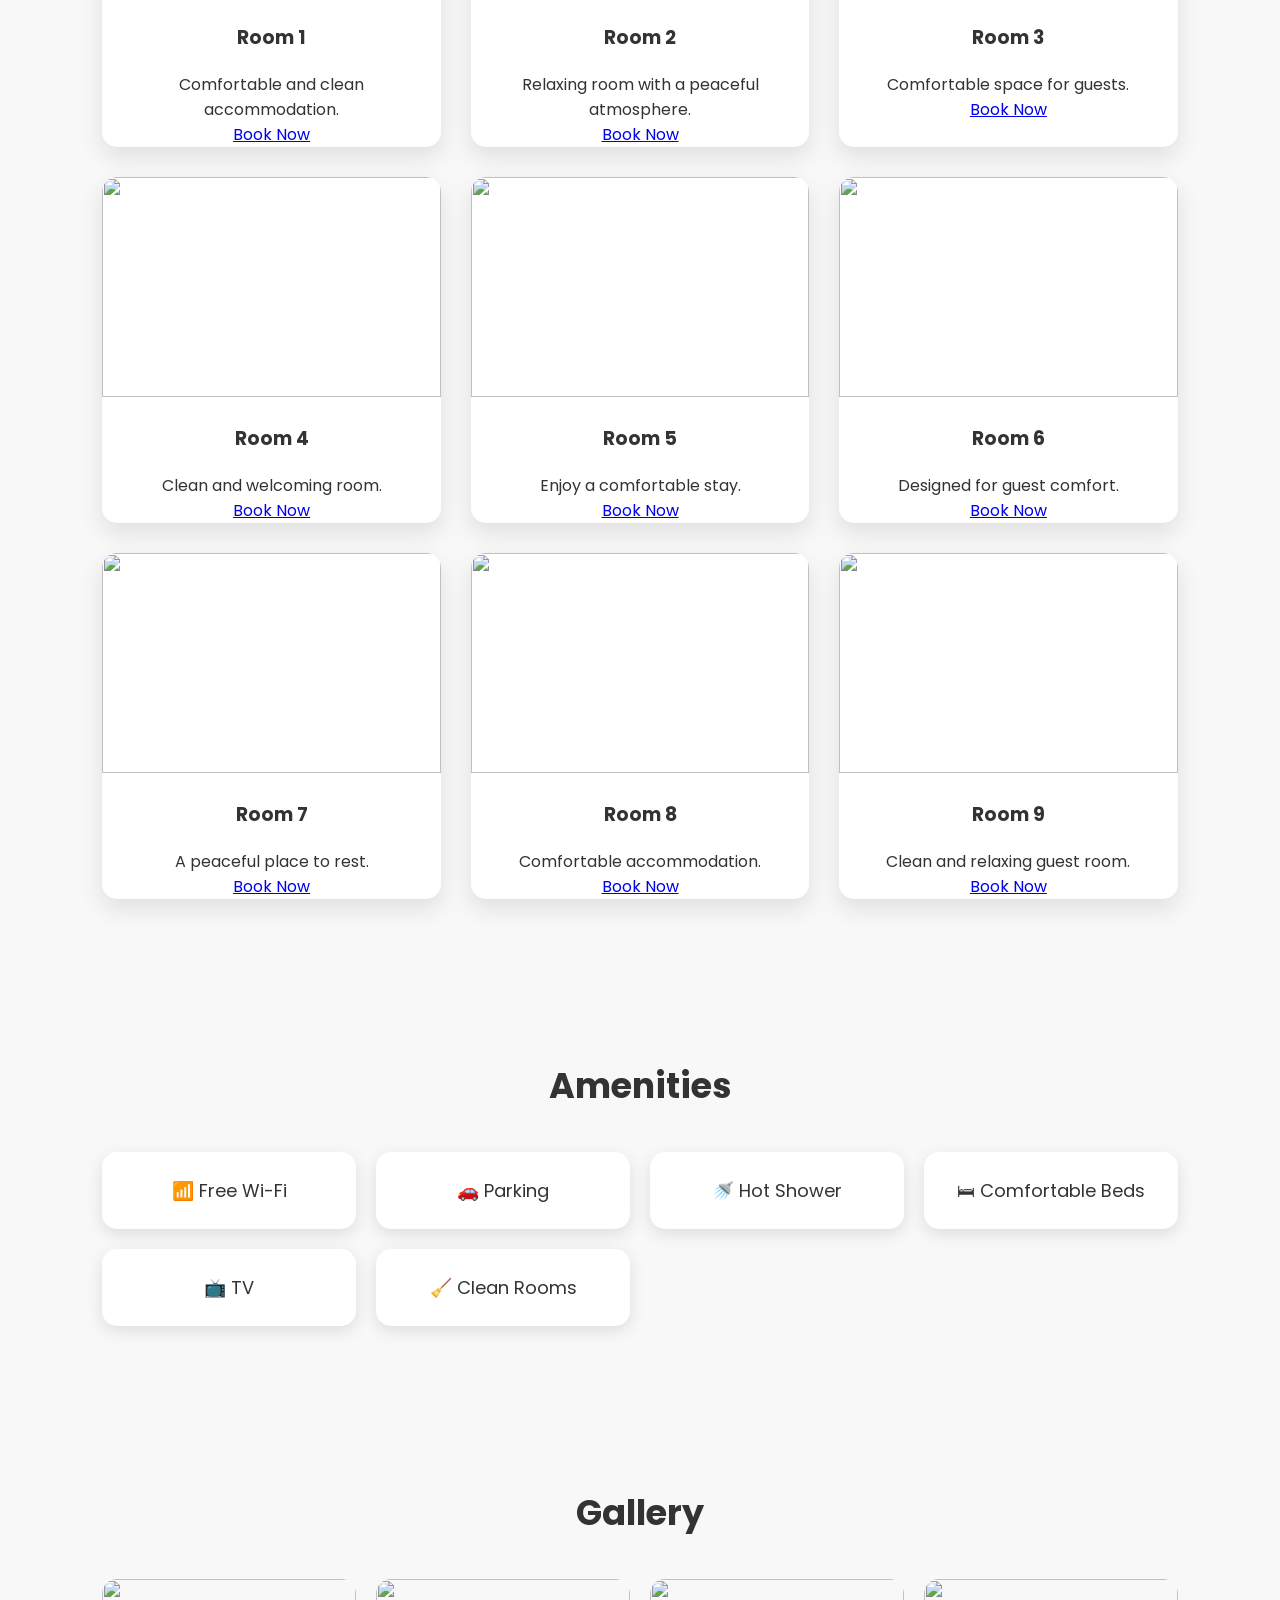
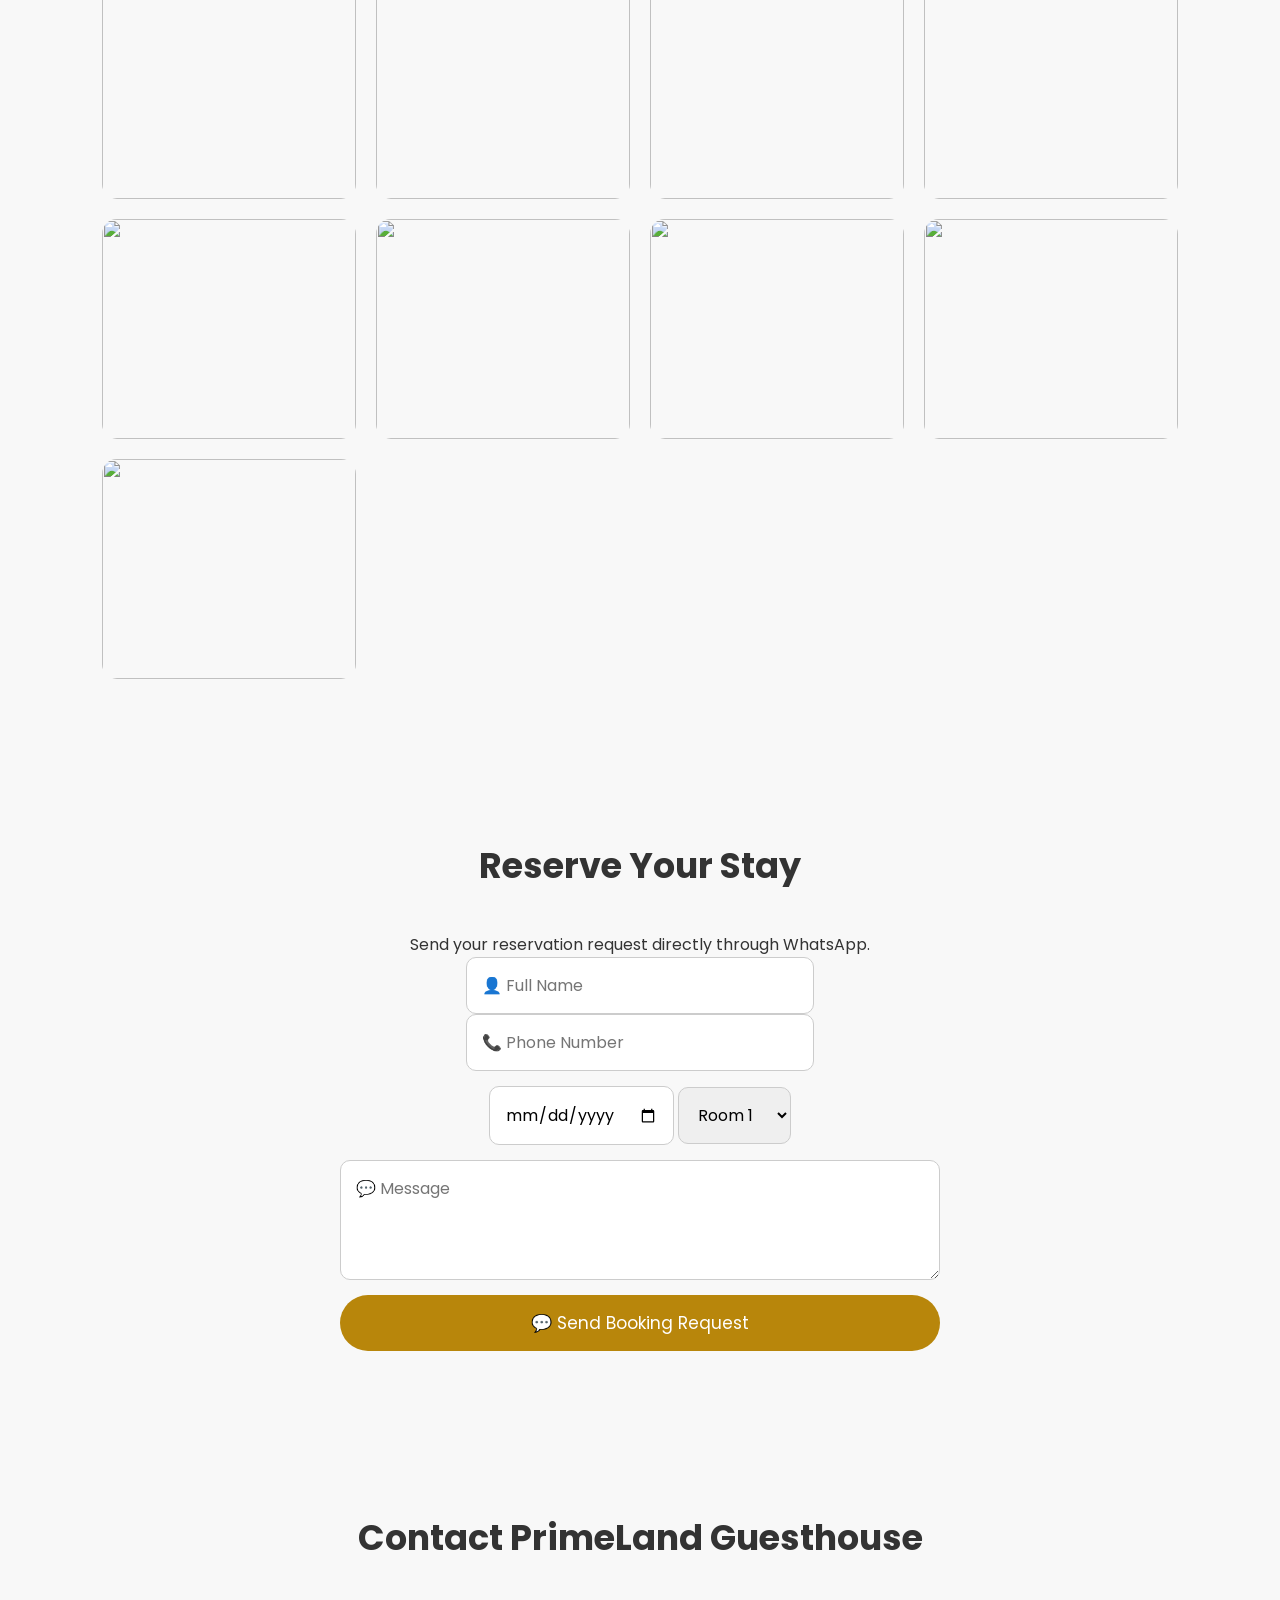
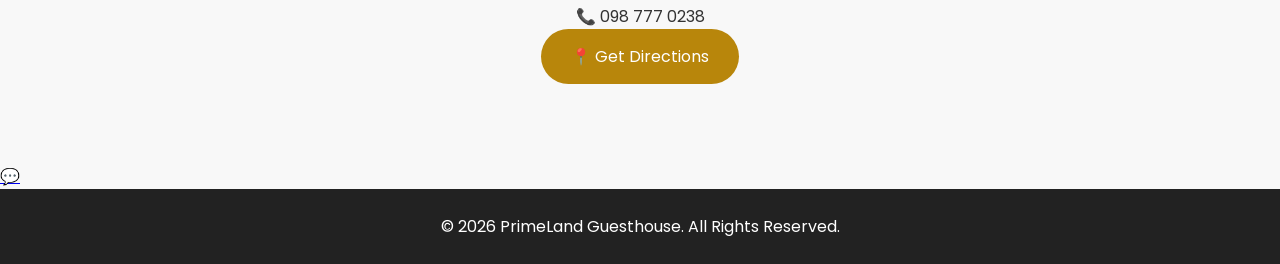
==== commit 1041eff9: "Update index.html" ====
--- a/index.html
+++ b/index.html
@@ -8,7 +8,7 @@
 
 <title>PrimeLand Guesthouse | Comfortable Stay</title>
 
-<meta name="description" content="PrimeLand Guesthouse offers comfortable rooms, peaceful accommodation and friendly service.">
+<meta name="description" content="PrimeLand Guesthouse offers comfortable rooms and quality hospitality.">
 
 <link rel="stylesheet" href="style.css">
 
@@ -36,7 +36,6 @@
 <li><a href="#gallery">Gallery</a></li>
 <li><a href="#amenities">Amenities</a></li>
 <li><a href="#booking">Booking</a></li>
-<li><a href="#location">Location</a></li>
 <li><a href="#contact">Contact</a></li>
 
 </ul>
@@ -46,7 +45,6 @@
 ☰
 </button>
 
-
 </nav>
 
 </header>
@@ -57,7 +55,9 @@
 
 <section id="home" class="hero">
 
+
 <div class="hero-content">
+
 
 <h1>
 Welcome to PrimeLand Guesthouse
@@ -65,7 +65,7 @@
 
 
 <p>
-Experience a peaceful, comfortable and memorable stay with clean rooms and excellent hospitality.
+A comfortable and peaceful place for your stay with clean rooms and friendly service.
 </p>
 
 
@@ -80,13 +80,14 @@
 Call Now
 </a>
 
-
-</div>
-
-
-</div>
-
-</section>
+</div>
+
+
+</div>
+
+
+</section>
+
 
 
 
@@ -101,12 +102,13 @@
 
 
 <p>
-PrimeLand Guesthouse provides comfortable accommodation with clean rooms,
-secure parking, free Wi-Fi and a relaxing environment for travelers and families.
-</p>
-
-
-</section>
+PrimeLand Guesthouse provides comfortable rooms, a peaceful environment,
+free Wi-Fi, parking and excellent hospitality for visitors and families.
+</p>
+
+
+</section>
+
 
 
 
@@ -114,6 +116,7 @@
 
 
 <section id="rooms">
+
 
 <h2>
 Our Rooms
@@ -123,36 +126,185 @@
 <div class="room-container">
 
 
-<div class="room-card">
-
-<img src="images/room1.jpg" alt="Comfort Room">
-
-<h3>
-Comfort Room
-</h3>
-
-<p>
-A clean and relaxing room designed for a comfortable stay.
-</p>
-
-<a href="#booking" class="room-btn">
-Book Now
-</a>
-
-</div>
-
-
-
-<div class="room-card">
-
-<img src="images/room2.jpg" alt="Family Room">
-
-<h3>
-Family Room
-</h3>
-
-<p>
-A spacious room suitable for families and groups.
+
+<div class="room-card">
+
+<img src="images/room1.jpg">
+
+<h3>
+Room 1
+</h3>
+
+<p>
+Comfortable and clean accommodation.
+</p>
+
+<a href="#booking" class="room-btn">
+Book Now
+</a>
+
+</div>
+
+
+
+
+<div class="room-card">
+
+<img src="images/room2.jpg">
+
+<h3>
+Room 2
+</h3>
+
+<p>
+Relaxing room with a peaceful atmosphere.
+</p>
+
+<a href="#booking" class="room-btn">
+Book Now
+</a>
+
+</div>
+
+
+
+
+<div class="room-card">
+
+<img src="images/room3.jpg">
+
+<h3>
+Room 3
+</h3>
+
+<p>
+Comfortable space for guests.
+</p>
+
+<a href="#booking" class="room-btn">
+Book Now
+</a>
+
+</div>
+
+
+
+
+<div class="room-card">
+
+<img src="images/room4.jpg">
+
+<h3>
+Room 4
+</h3>
+
+<p>
+Clean and welcoming room.
+</p>
+
+<a href="#booking" class="room-btn">
+Book Now
+</a>
+
+</div>
+
+
+
+
+<div class="room-card">
+
+<img src="images/room5.jpg">
+
+<h3>
+Room 5
+</h3>
+
+<p>
+Enjoy a comfortable stay.
+</p>
+
+<a href="#booking" class="room-btn">
+Book Now
+</a>
+
+</div>
+
+
+
+
+<div class="room-card">
+
+<img src="images/room6.jpg">
+
+<h3>
+Room 6
+</h3>
+
+<p>
+Designed for guest comfort.
+</p>
+
+<a href="#booking" class="room-btn">
+Book Now
+</a>
+
+</div>
+
+
+
+
+<div class="room-card">
+
+<img src="images/room7.jpg">
+
+<h3>
+Room 7
+</h3>
+
+<p>
+A peaceful place to rest.
+</p>
+
+<a href="#booking" class="room-btn">
+Book Now
+</a>
+
+</div>
+
+
+
+
+<div class="room-card">
+
+<img src="images/room8.jpg">
+
+<h3>
+Room 8
+</h3>
+
+<p>
+Comfortable accommodation.
+</p>
+
+<a href="#booking" class="room-btn">
+Book Now
+</a>
+
+</div>
+
+
+
+
+<div class="room-card">
+
+<img src="images/room9.jpg">
+
+<h3>
+Room 9
+</h3>
+
+<p>
+Clean and relaxing guest room.
 </p>
 
 <a href="#booking" class="room-btn">
@@ -175,27 +327,30 @@
 
 <section id="amenities">
 
+
 <h2>
-Our Amenities
+Amenities
 </h2>
 
 
 <div class="amenities-grid">
 
+
 <div>📶 Free Wi-Fi</div>
 
-<div>🚗 Secure Parking</div>
+<div>🚗 Parking</div>
 
 <div>🚿 Hot Shower</div>
 
-<div>🛏 Comfortable Rooms</div>
+<div>🛏 Comfortable Beds</div>
 
 <div>📺 TV</div>
 
-<div>🧹 Clean Environment</div>
-
-
-</div>
+<div>🧹 Clean Rooms</div>
+
+
+</div>
+
 
 </section>
 
@@ -206,6 +361,7 @@
 
 
 <section id="gallery">
+
 
 <h2>
 Gallery
@@ -214,13 +370,25 @@
 
 <div class="gallery">
 
-<img src="images/gallery1.jpg">
-
-<img src="images/gallery2.jpg">
-
-<img src="images/gallery3.jpg">
-
-<img src="images/gallery4.jpg">
+
+<img src="images/room1.jpg">
+
+<img src="images/room2.jpg">
+
+<img src="images/room3.jpg">
+
+<img src="images/room4.jpg">
+
+<img src="images/room5.jpg">
+
+<img src="images/room6.jpg">
+
+<img src="images/room7.jpg">
+
+<img src="images/room8.jpg">
+
+<img src="images/room9.jpg">
+
 
 </div>
 
@@ -245,7 +413,7 @@
 
 
 <p>
-Send your booking request directly to PrimeLand Guesthouse through WhatsApp.
+Send your reservation request directly through WhatsApp.
 </p>
 
 
@@ -255,31 +423,39 @@
 
 <div class="input-group">
 
+
 <input id="name" type="text" placeholder="👤 Full Name" required>
 
+
 <input id="phone" type="tel" placeholder="📞 Phone Number" required>
 
-</div>
+
+</div>
+
 
 
 <div class="input-group">
 
+
 <input id="date" type="date" required>
 
 
 <select id="room">
 
-<option>
-🛏 Comfort Room
-</option>
-
-<option>
-👨‍👩‍👧 Family Room
-</option>
+<option>Room 1</option>
+<option>Room 2</option>
+<option>Room 3</option>
+<option>Room 4</option>
+<option>Room 5</option>
+<option>Room 6</option>
+<option>Room 7</option>
+<option>Room 8</option>
+<option>Room 9</option>
 
 
 </select>
 
+
 </div>
 
 
@@ -288,14 +464,13 @@
 
 
 
-<button class="booking-btn" type="submit">
+<button class="booking-btn">
 
 💬 Send Booking Request
 
 </button>
 
 
-
 </form>
 
 
@@ -310,107 +485,11 @@
 
 
 
-
-<section id="location">
+<section id="contact">
+
 
 <h2>
-Find PrimeLand Guesthouse
-</h2>
-
-
-<div class="map-container">
-
-<iframe
-
-src="https://maps.google.com/maps?q=PrimeLand%20Guesthouse&output=embed"
-
-loading="lazy">
-
-</iframe>
-
-</div>
-
-
-</section>
-
-
-
-
-
-
-
-<section id="reviews">
-
-<h2>
-Guest Reviews
-</h2>
-
-
-<div class="review-container">
-
-
-<div class="review-card">
-
-⭐️⭐️⭐️⭐️⭐️
-
-<p>
-Clean rooms, comfortable stay and friendly service.
-</p>
-
-<h4>
-Guest
-</h4>
-
-</div>
-
-
-
-<div class="review-card">
-
-⭐️⭐️⭐️⭐️⭐️
-
-<p>
-A peaceful place for visitors and families.
-</p>
-
-<h4>
-Guest
-</h4>
-
-</div>
-
-
-
-<div class="review-card">
-
-⭐️⭐️⭐️⭐️⭐️
-
-<p>
-Great hospitality and relaxing environment.
-</p>
-
-<h4>
-Guest
-</h4>
-
-</div>
-
-
-</div>
-
-</section>
-
-
-
-
-
-
-
-<section id="contact">
-
-
-<h2>
-Contact Us
+Contact PrimeLand Guesthouse
 </h2>
 
 
@@ -460,7 +539,6 @@
 
 
 
-
 <script src="script.js"></script>
 
 
